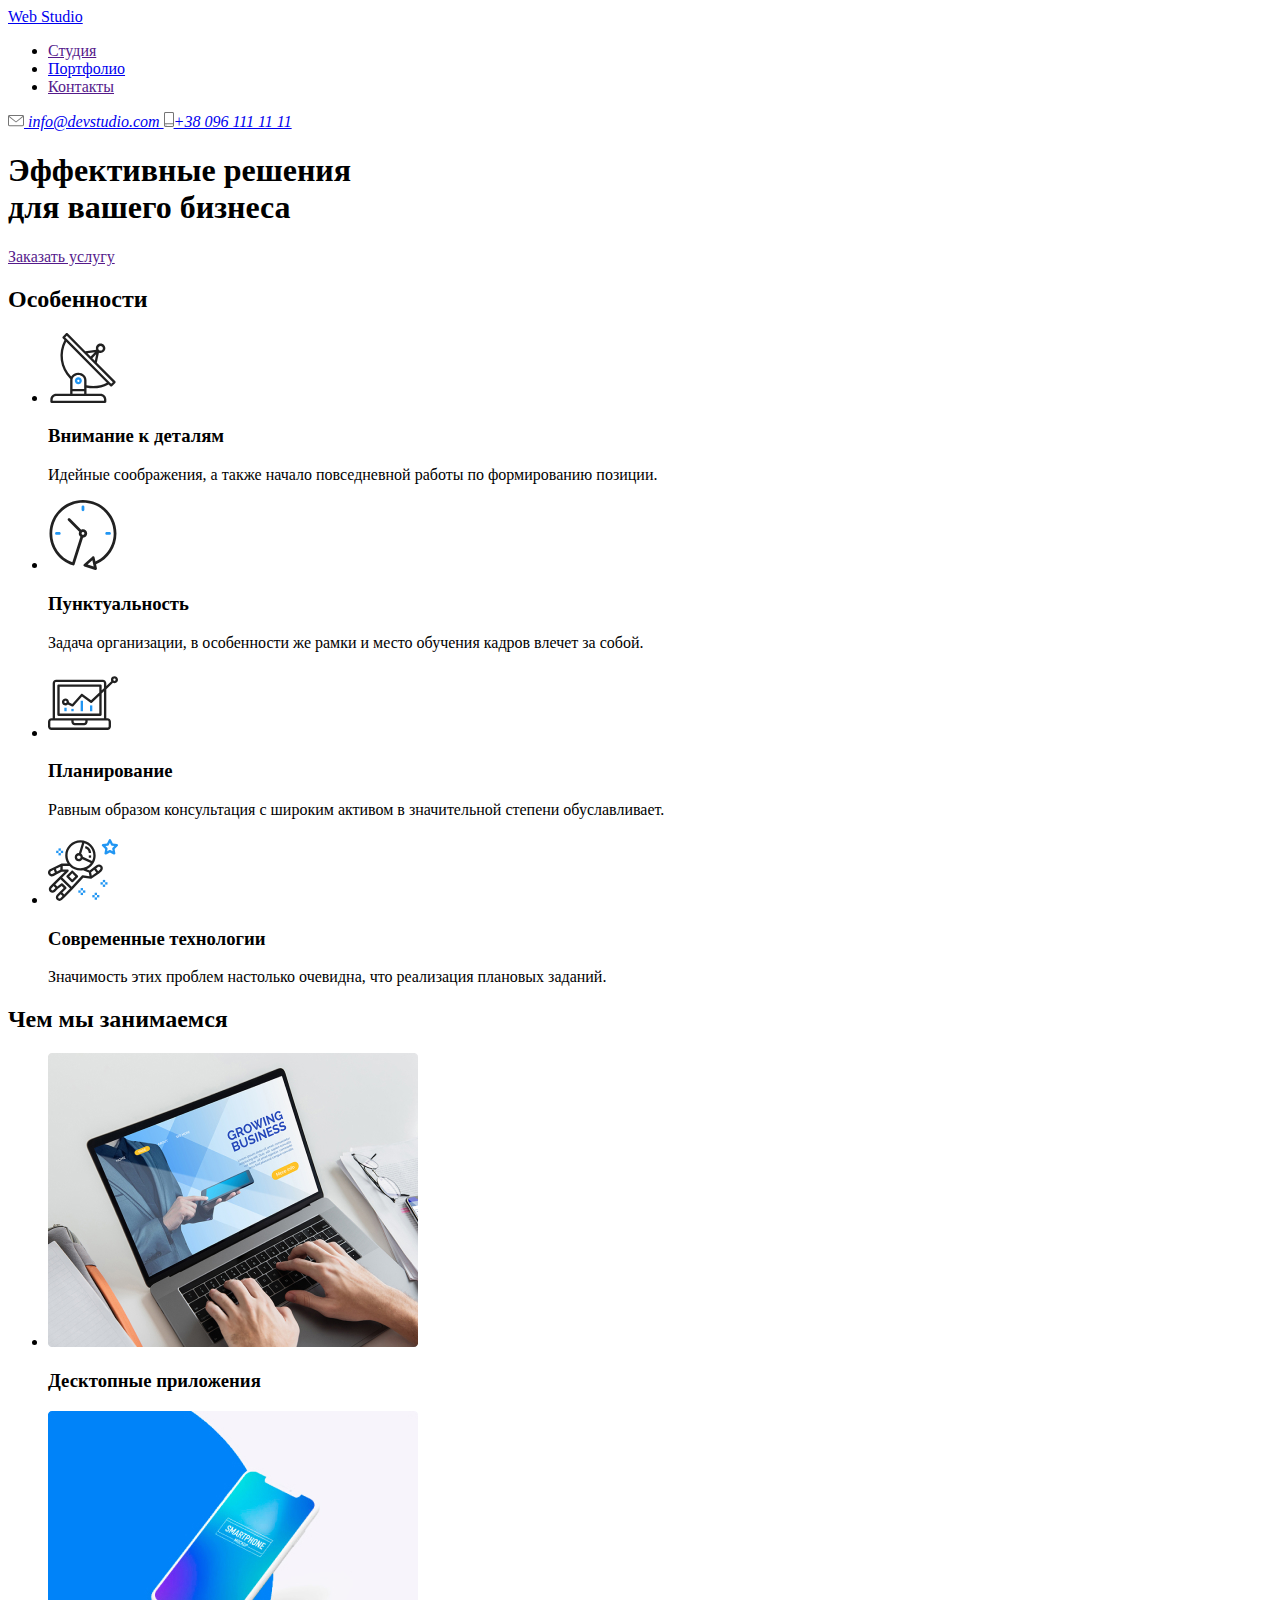
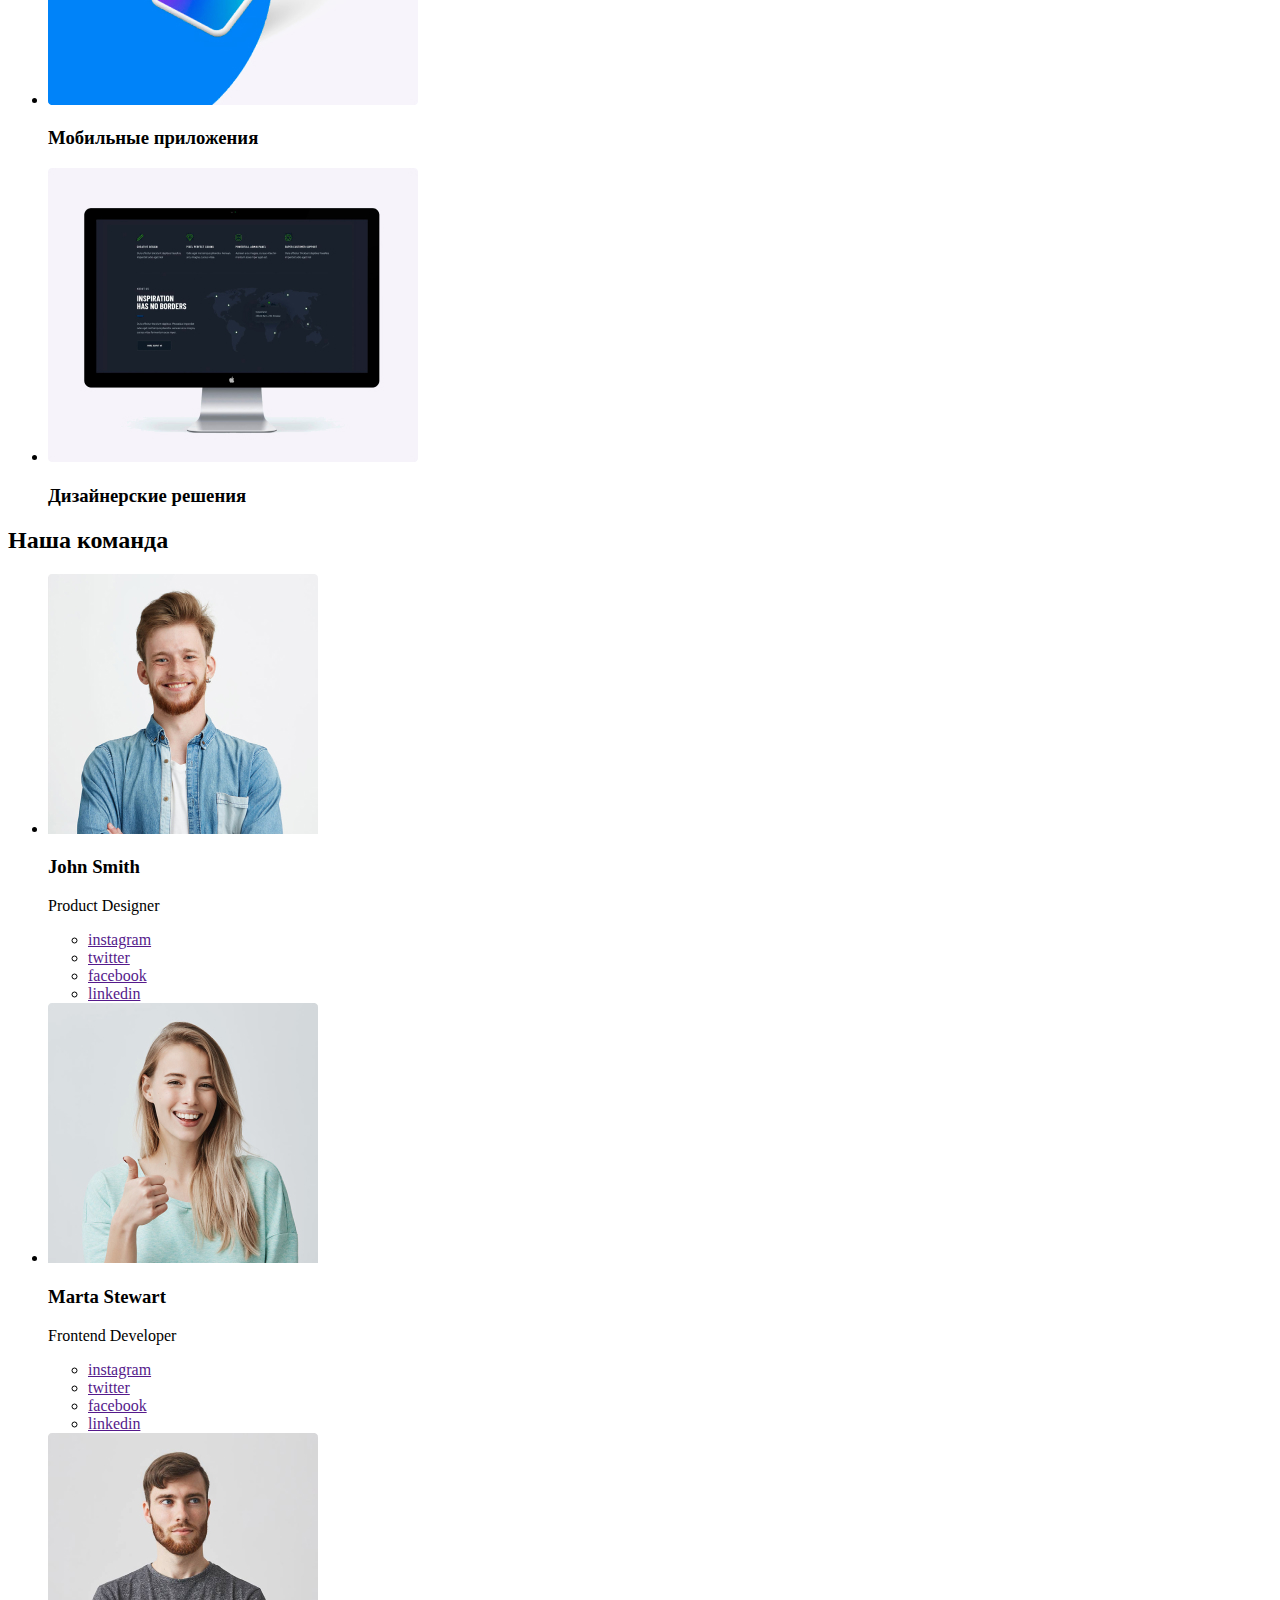
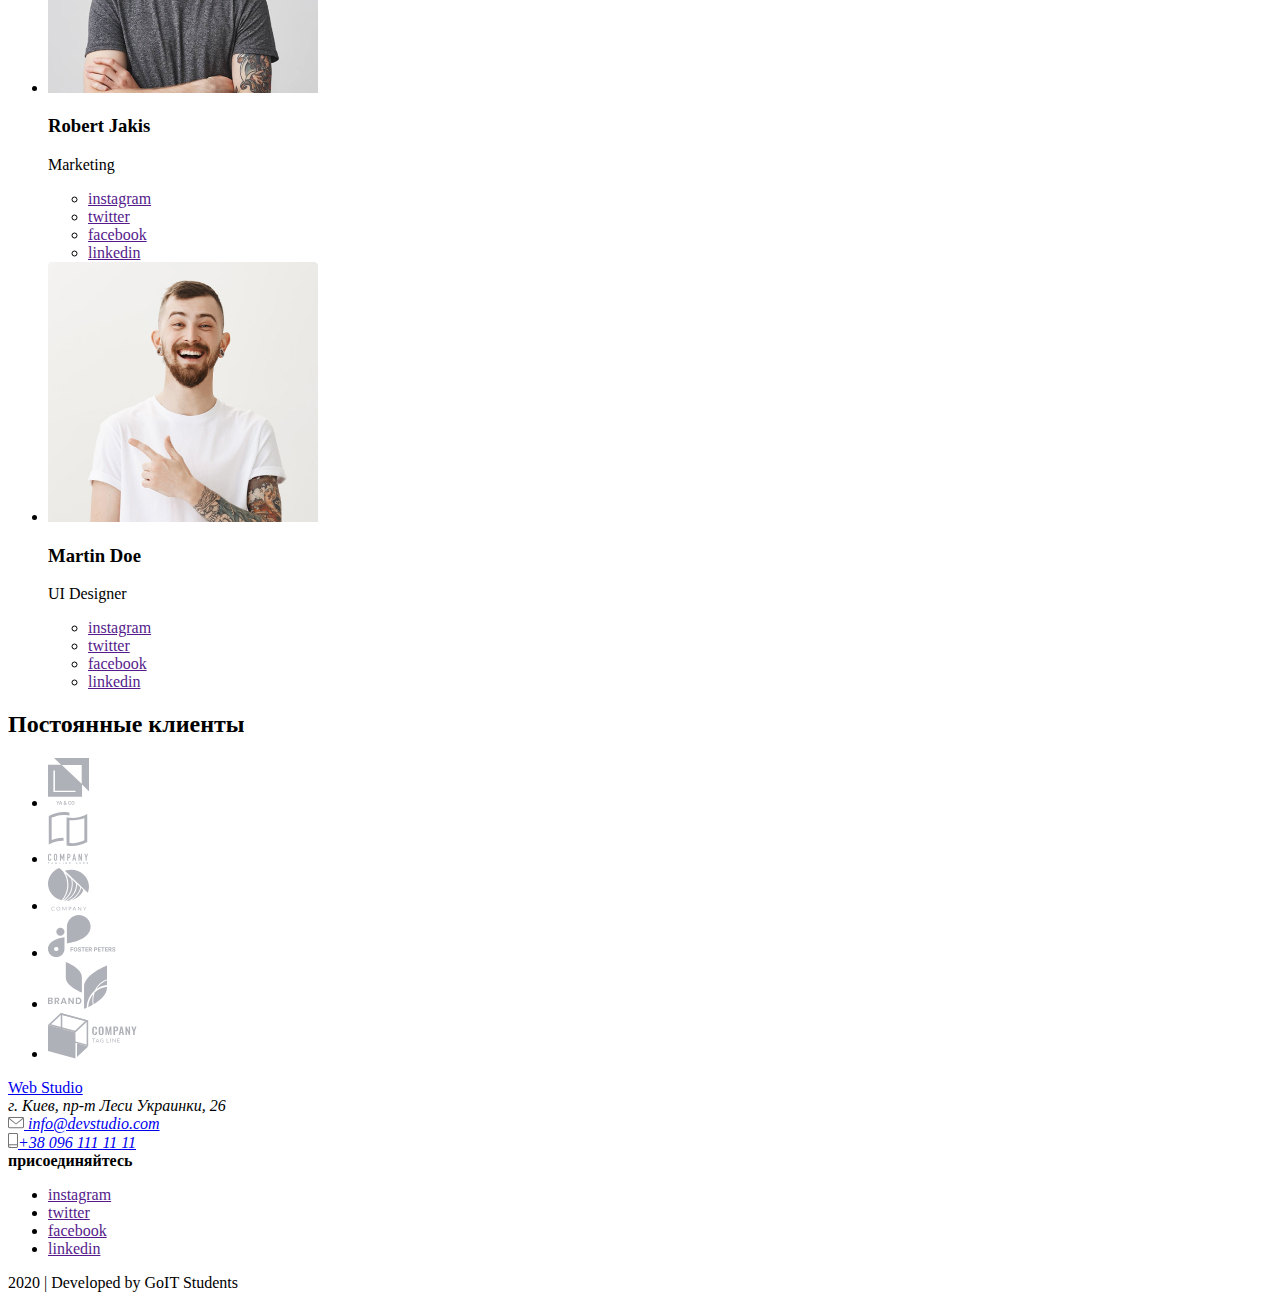
==== index.html @ fe9de36d "копирует файлы hw1>hw2, добавляет main, ссылку на portfolio" ====
<!DOCTYPE html>
<html lang="en">
  <head>
    <meta charset="UTF-8" />
    <meta name="viewport" content="width=device-width, initial-scale=1.0" />
    <title>Студия</title>
    <link rel="stylesheet" href="./css/styles.css" />
  </head>
  <body>
    <header>
      <!-- Главная навигация -->
      <nav>
        <a href="./index.html">
          <!-- <img src="./images/web_studio_fr.svg" alt="Web Studio logo" /> -->
          Web Studio
        </a>
        <ul>
          <li>
            <a href="">Студия</a>
          </li>
          <li>
            <a href="./portfolio.html">Портфолио</a>
          </li>
          <li>
            <a href="">Контакты</a>
          </li>
        </ul>
      </nav>
      <!-- Контакты -->
      <address>
        <a href="mailto:info@devstudio.com">
          <img src="./images/envelope.svg" alt="" />
          info@devstudio.com
        </a>

        <a href="tel:+380961111111">
          <img src="./images/smartphone.svg" alt="" />+38 096 111 11 11</a
        >
      </address>
    </header>
    <main>
      <!-- ГЕРОЙ -->
      <section>
        <h1>
          Эффективные решения <br />
          для вашего бизнеса
        </h1>
        <a href="">Заказать услугу</a>
      </section>
      <!-- Особенности -->
      <section>
        <!-- скрыть заголовок секции -->
        <h2>Особенности</h2>
        <ul>
          <!-- Добавить фон картинкам -->
          <li>
            <img src="./images/antenna.svg" alt="Локатор" width="70" />
            <h3>Внимание к деталям</h3>
            <p>
              Идейные соображения, а также начало повседневной работы по
              формированию позиции.
            </p>
          </li>
          <li>
            <img src="./images/clock.svg" alt="Часы" width="70" />
            <h3>Пунктуальность</h3>
            <p>
              Задача организации, в особенности же рамки и место обучения кадров
              влечет за собой.
            </p>
          </li>
          <li>
            <img src="./images/diagram.svg" alt="диаграмма" width="70" />
            <h3>Планирование</h3>
            <p>
              Равным образом консультация с широким активом в значительной
              степени обуславливает.
            </p>
          </li>
          <li>
            <img src="./images/astronaut.svg" alt="астронавт" width="70" />
            <h3>Современные технологии</h3>
            <p>
              Значимость этих проблем настолько очевидна, что реализация
              плановых заданий.
            </p>
          </li>
        </ul>
      </section>

      <!-- Чем мы занимаемся -->
      <section>
        <h2>Чем мы занимаемся</h2>
        <ul>
          <li>
            <!-- Уточнить ссылки это или нет? -->
            <img src="./images/img.jpg" alt="Работа на ноутбуке" width="370" />
            <h3>Десктопные приложения</h3>
          </li>

          <li>
            <img src="./images/img2.jpg" alt="Смартфон" width="370" />
            <h3>Мобильные приложения</h3>
          </li>

          <li>
            <img src="./images/img3.jpg" alt="Монитор" width="370" />
            <h3>Дизайнерские решения</h3>
          </li>
        </ul>
      </section>
      <!-- Наша команда -->
      <section>
        <h2>Наша команда</h2>
        <ul>
          <li>
            <img src="./images/img(1).jpg" alt="John Smith photo" width="270" />
            <h3>John Smith</h3>
            <p>Product Designer</p>
            <!-- уточнить: соцсети оборачивать в секцию? -->
            <ul>
              <li><a href="" aria-label="Ссылка на instagram">instagram</a></li>
              <li><a href="" aria-label="Ссылка на twitter">twitter</a></li>
              <li><a href="" aria-label="Ссылка на facebook">facebook</a></li>
              <li><a href="" aria-label="Ссылка на linkedin">linkedin</a></li>
            </ul>
          </li>
          <li>
            <img
              src="./images/img(2).jpg"
              alt="Marta Stewart photo"
              width="270"
            />
            <h3>Marta Stewart</h3>
            <p>Frontend Developer</p>
            <ul>
              <li><a href="" aria-label="Ссылка на instagram">instagram</a></li>
              <li><a href="" aria-label="Ссылка на twitter">twitter</a></li>
              <li><a href="" aria-label="Ссылка на facebook">facebook</a></li>
              <li><a href="" aria-label="Ссылка на linkedin">linkedin</a></li>
            </ul>
          </li>
          <li>
            <img
              src="./images/img(3).jpg"
              alt="Robert Jakis photo"
              width="270"
            />
            <h3>Robert Jakis</h3>
            <p>Marketing</p>
            <ul>
              <li><a href="" aria-label="Ссылка на instagram">instagram</a></li>
              <li><a href="" aria-label="Ссылка на twitter">twitter</a></li>
              <li><a href="" aria-label="Ссылка на facebook">facebook</a></li>
              <li><a href="" aria-label="Ссылка на linkedin">linkedin</a></li>
            </ul>
          </li>
          <li>
            <img src="./images/img(4).jpg" alt="Martin Doe photo" width="270" />
            <h3>Martin Doe</h3>
            <p>UI Designer</p>
            <ul>
              <li><a href="" aria-label="Ссылка на instagram">instagram</a></li>
              <li><a href="" aria-label="Ссылка на twitter">twitter</a></li>
              <li><a href="" aria-label="Ссылка на facebook">facebook</a></li>
              <li><a href="" aria-label="Ссылка на linkedin">linkedin</a></li>
            </ul>
          </li>
        </ul>
      </section>
      <!-- Постоянные клиенты -->
      <section>
        <h2>Постоянные клиенты</h2>
        <ul>
          <li>
            <a href="">
              <img src="./images/logo1.svg" alt="Логотип компании 1" />
            </a>
          </li>
          <li>
            <a href="">
              <img src="./images/logo2.svg" alt="Логотип компании 2" />
            </a>
          </li>
          <li>
            <a href="">
              <img src="./images/logo3.svg" alt="Логотип компании 3" />
            </a>
          </li>
          <li>
            <a href="">
              <img src="./images/logo4.svg" alt="Логотип компании 4" />
            </a>
          </li>
          <li>
            <a href="">
              <img src="./images/logo5.svg" alt="Логотип компании 5" />
            </a>
          </li>
          <li>
            <a href="">
              <img src="./images/logo6.svg" alt="Логотип компании 6" />
            </a>
          </li>
        </ul>
      </section>
    </main>
    <footer>
      <a href="./index.html">
        <!-- <img src="./images/web_studio_fr.svg" alt="Web Studio logo" /> -->
        Web Studio
      </a>
      <address>
        г. Киев, пр-т Леси Украинки, 26 <br />
        <a href="mailto:info@devstudio.com">
          <img src="./images/envelope.svg" alt="" />
          info@devstudio.com
        </a>
        <br />

        <a href="tel:+380961111111">
          <img src="./images/smartphone.svg" alt="" />+38 096 111 11 11</a
        >
      </address>
      <div>
        <b>присоединяйтесь</b>
        <ul>
          <li><a href="" aria-label="Ссылка на instagram">instagram</a></li>
          <li><a href="" aria-label="Ссылка на twitter">twitter</a></li>
          <li><a href="" aria-label="Ссылка на facebook">facebook</a></li>
          <li><a href="" aria-label="Ссылка на linkedin">linkedin</a></li>
        </ul>
      </div>

      <p>2020 | Developed by GoIT Students</p>
    </footer>
  </body>
</html>

<!-- Сделать все alt (которые останутся после CSS) на языке документа!!!-->
---- css/styles.css ----
/* button{
    background: ;
    color: ;
    :hover
    :focus
    :none
} */
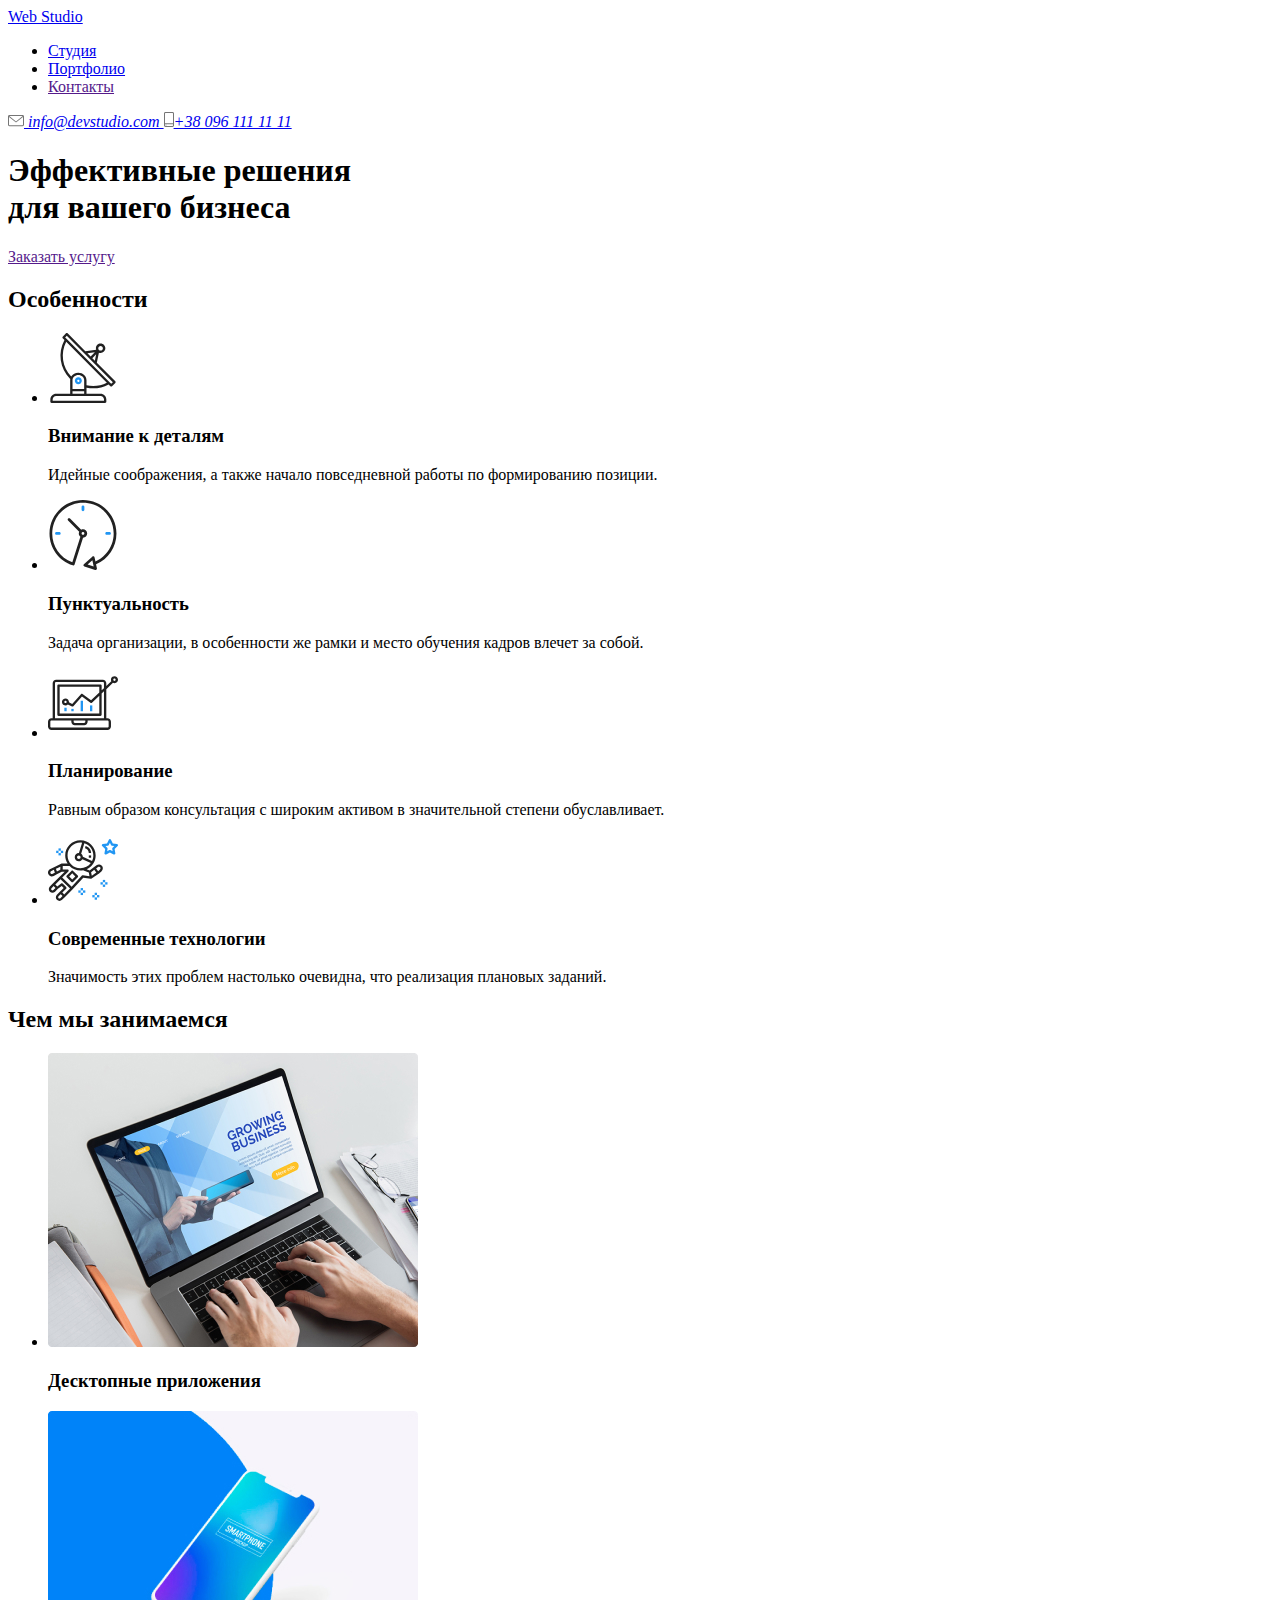
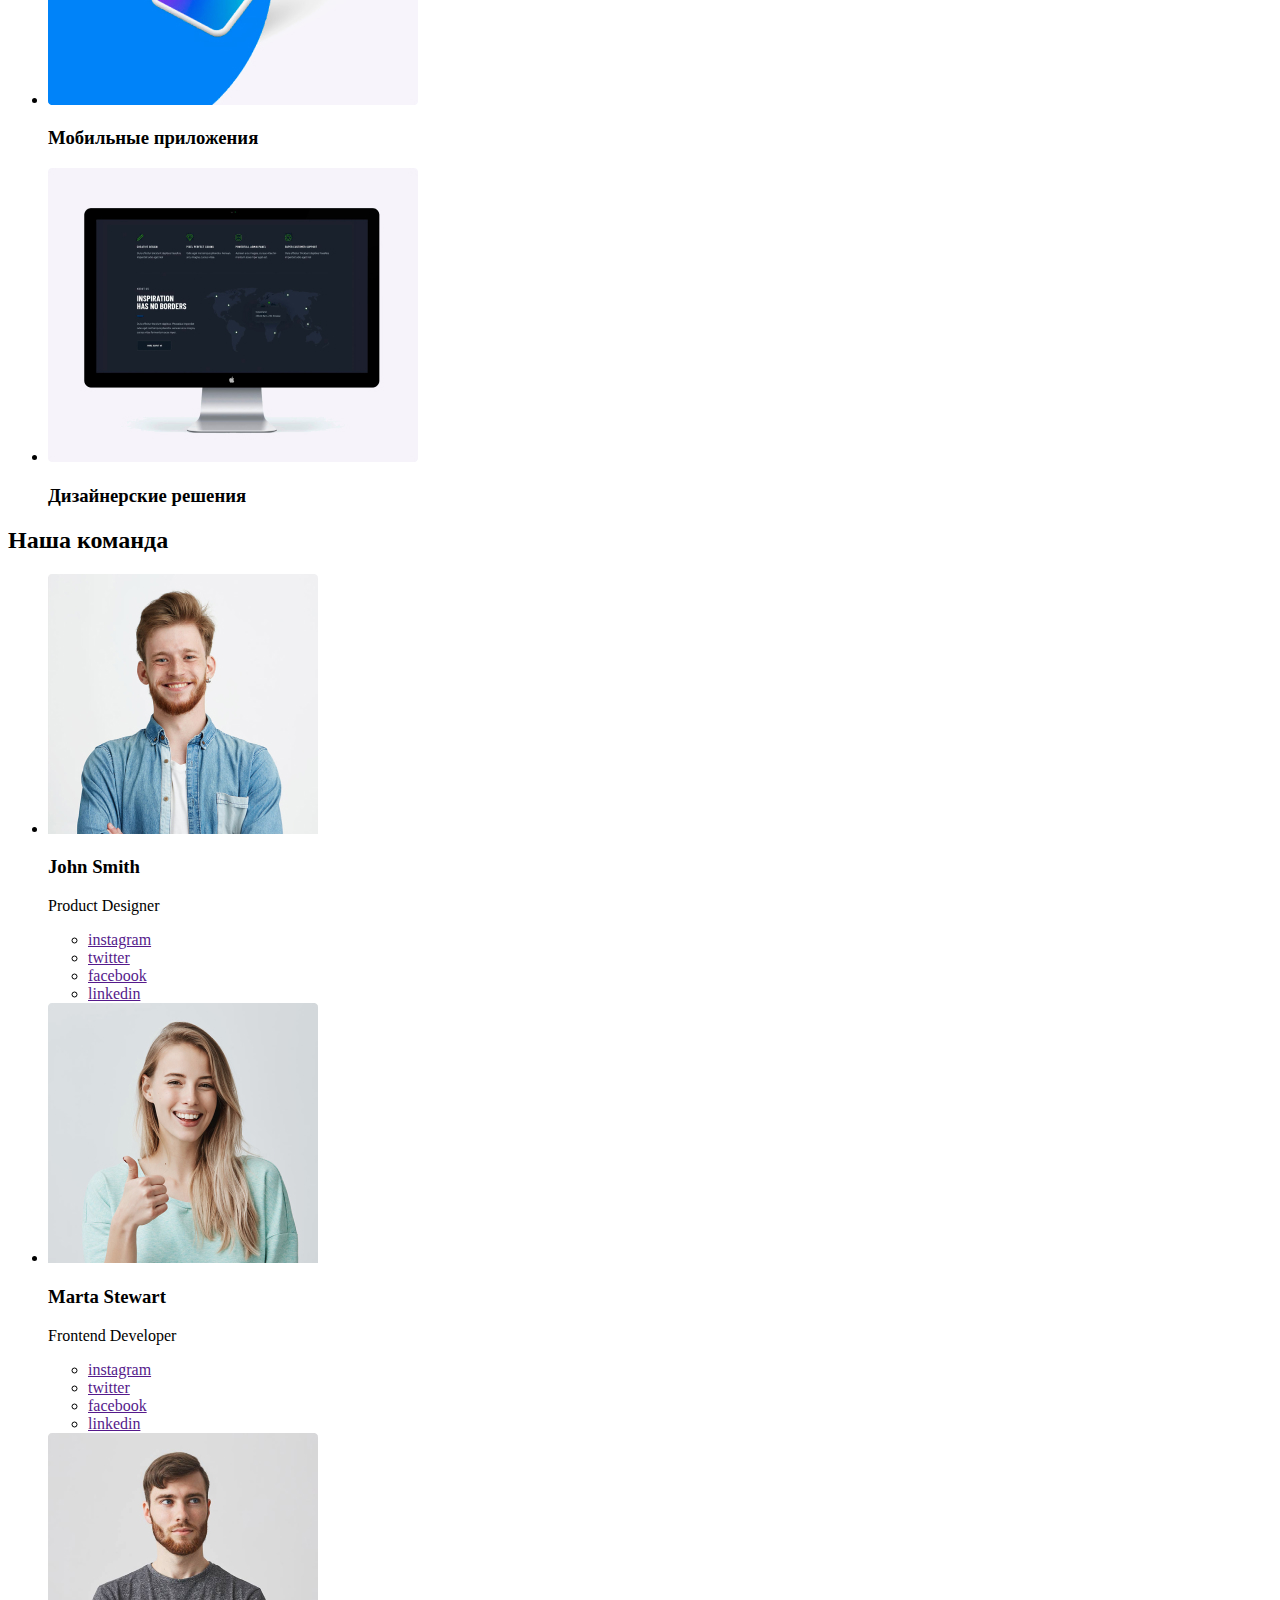
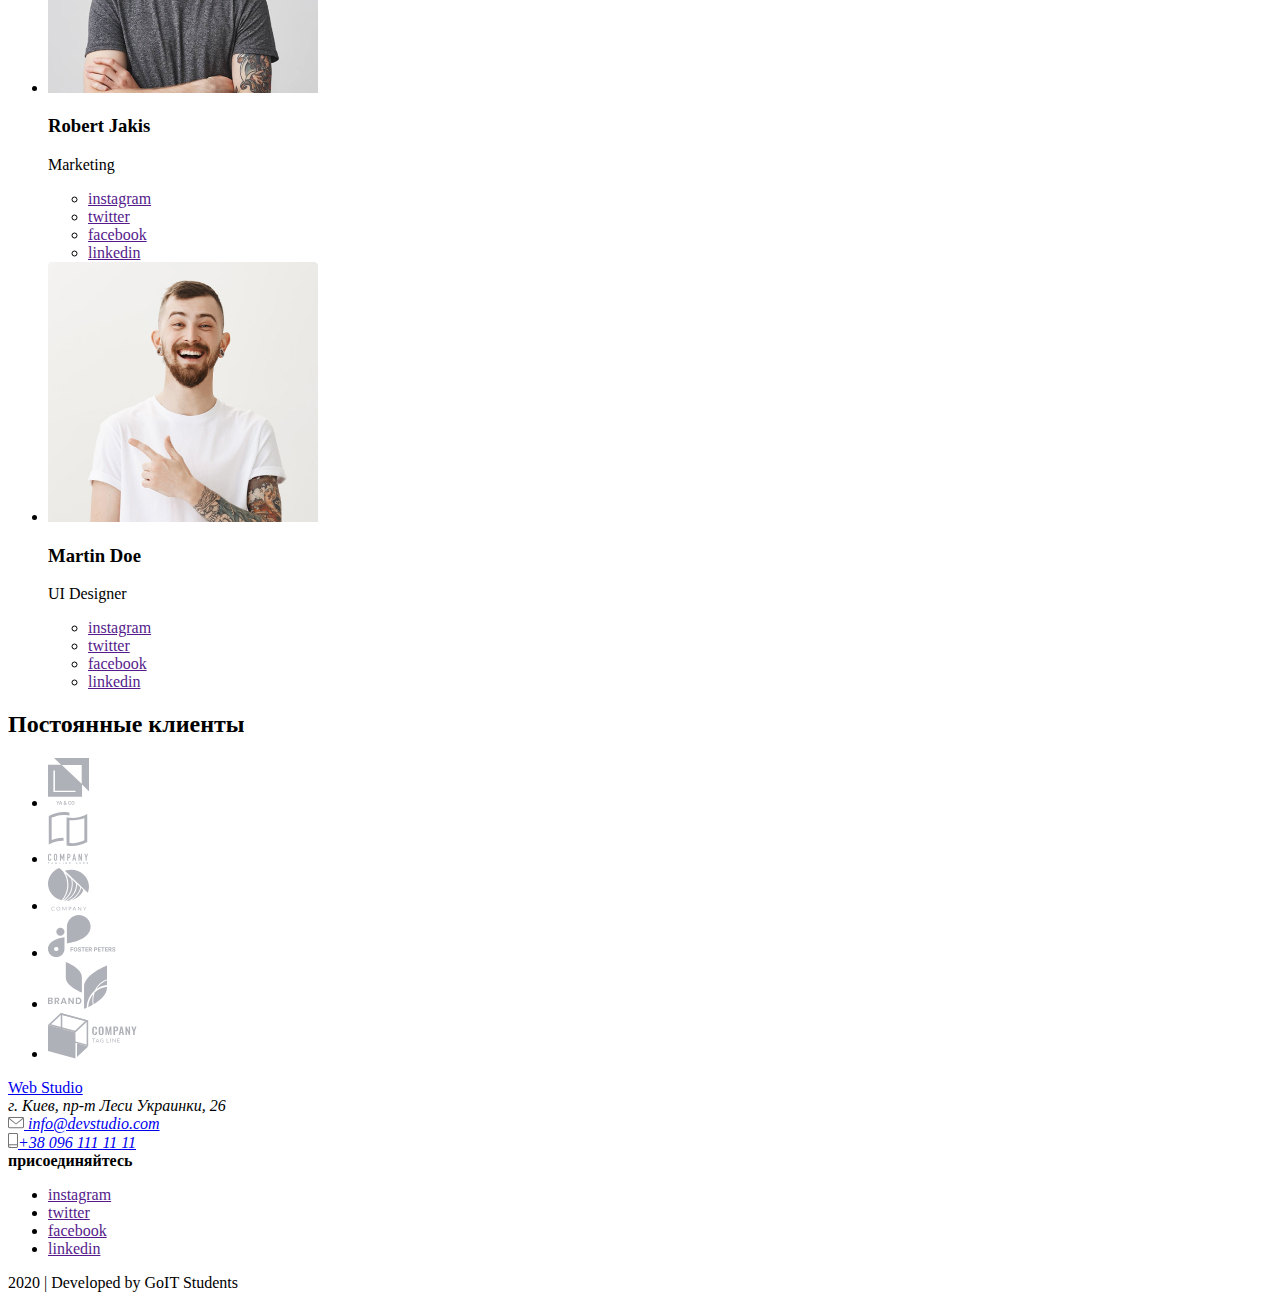
==== commit 4646d3f5: "размечает div Наши клиенты" ====
--- a/index.html
+++ b/index.html
@@ -16,7 +16,7 @@
         </a>
         <ul>
           <li>
-            <a href="">Студия</a>
+            <a href="./index.html">Студия</a>
           </li>
           <li>
             <a href="./portfolio.html">Портфолио</a>
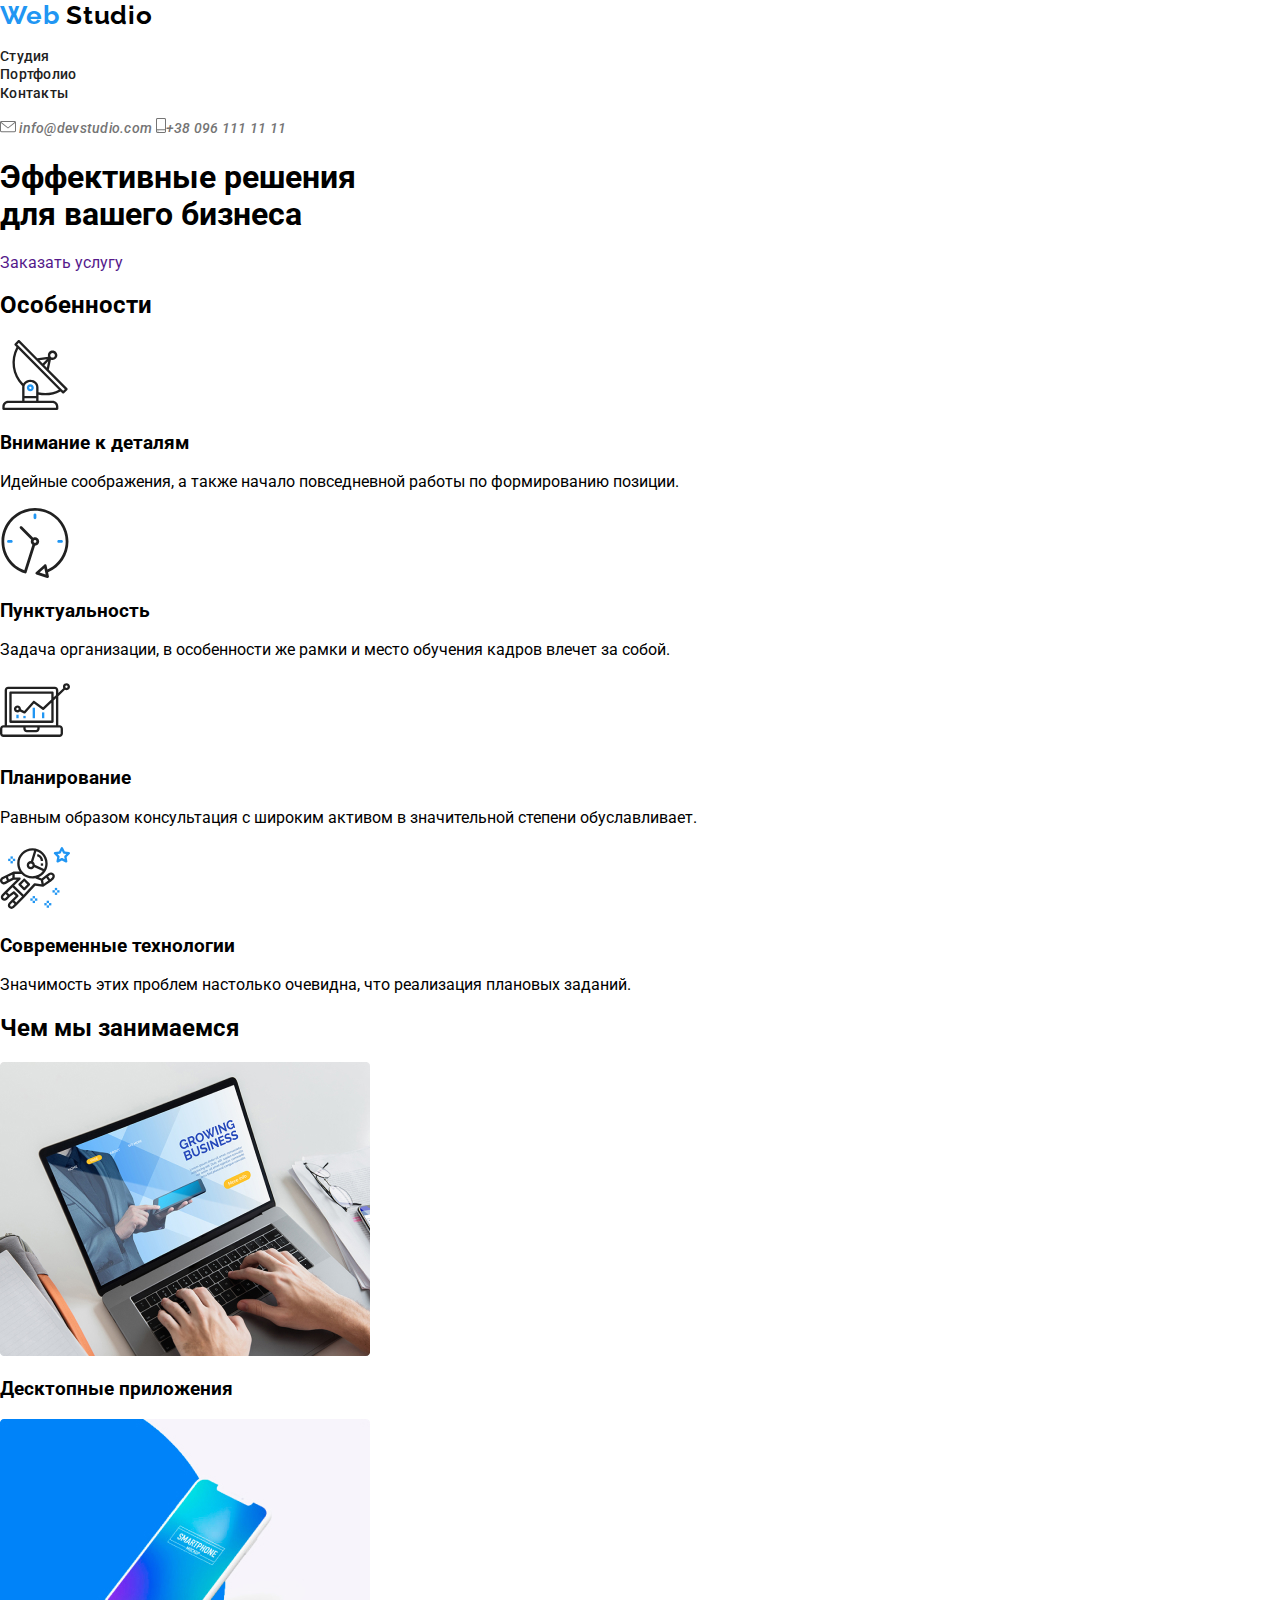
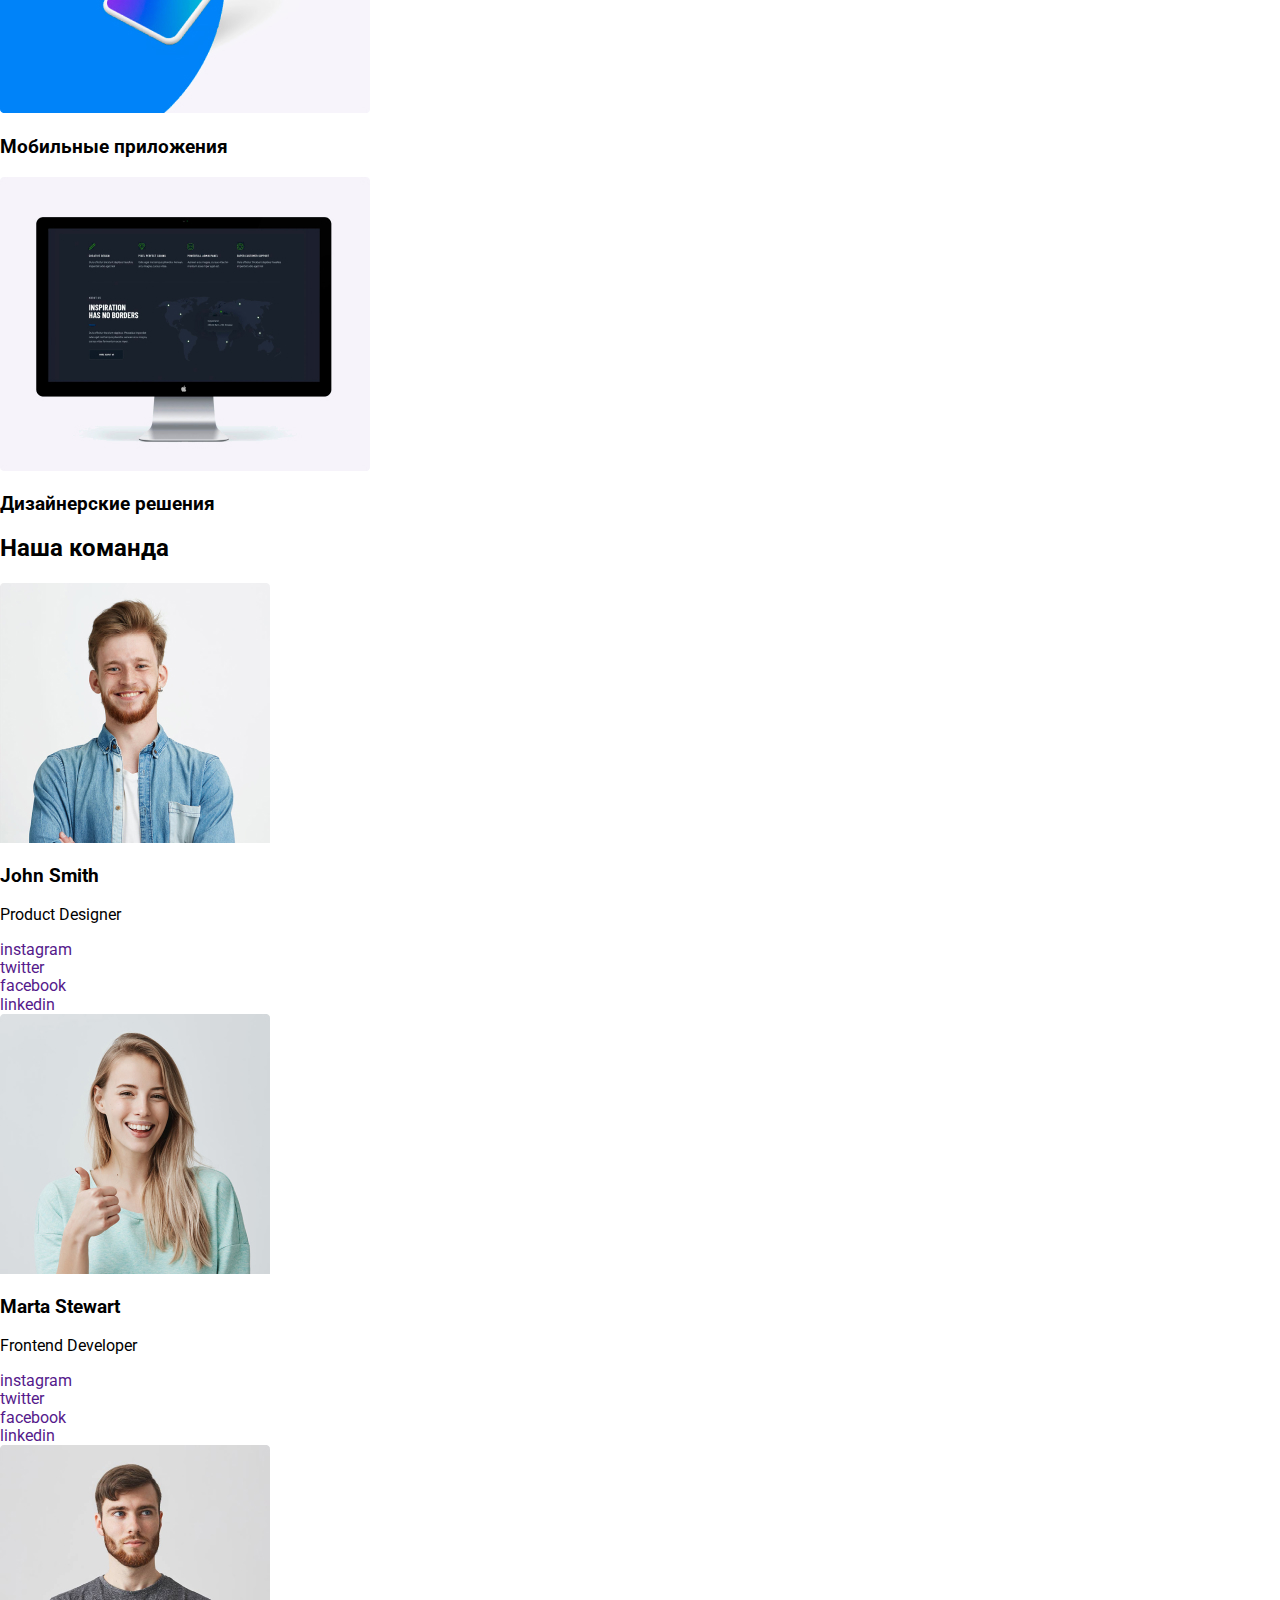
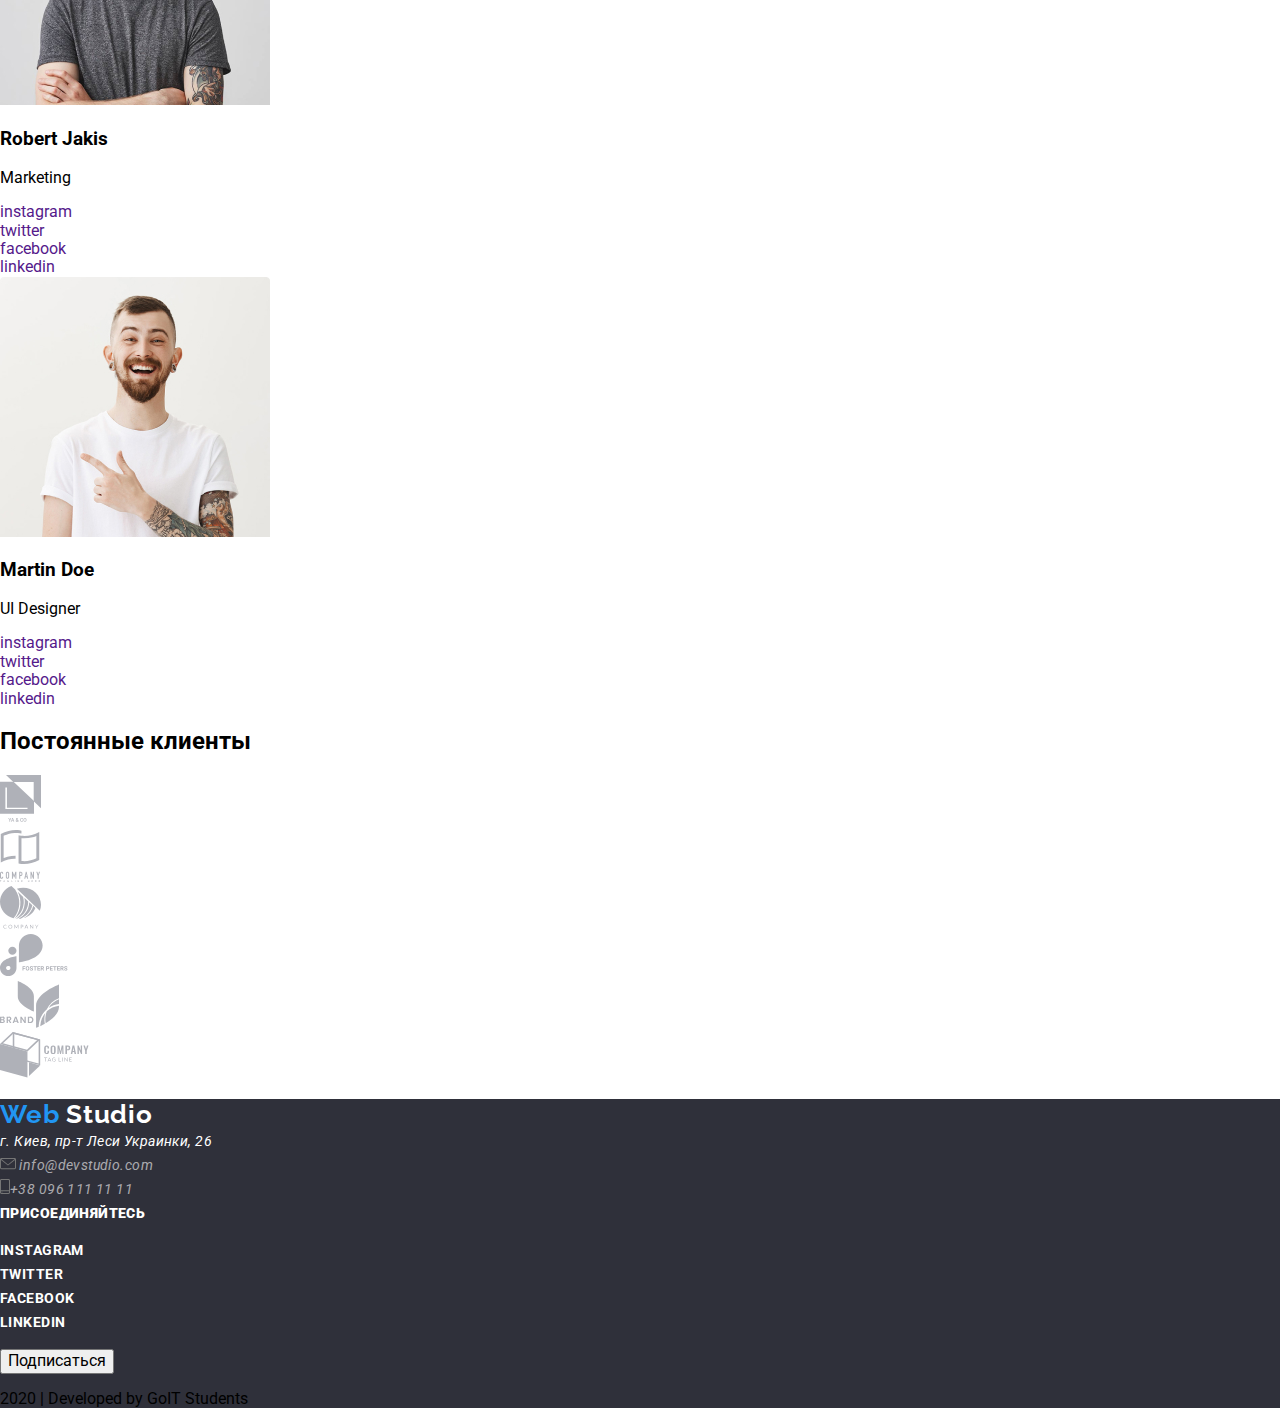
==== commit 8c2457f6: "задаёт цветовую палитру страницы, стилизует header и footer" ====
--- a/index.html
+++ b/index.html
@@ -4,36 +4,41 @@
     <meta charset="UTF-8" />
     <meta name="viewport" content="width=device-width, initial-scale=1.0" />
     <title>Студия</title>
-    <link rel="stylesheet" href="./css/styles.css" />
+    <link
+      href="https://fonts.googleapis.com/css2?family=Raleway:wght@700&family=Roboto:wght@400;500;700;900&display=swap"
+      rel="stylesheet"
+    />
+    <link rel="stylesheet" href="./css/normalaize.css" />
+    <link rel="stylesheet" href="./css/main.css" />
   </head>
   <body>
     <header>
       <!-- Главная навигация -->
       <nav>
         <a href="./index.html">
-          <!-- <img src="./images/web_studio_fr.svg" alt="Web Studio logo" /> -->
-          Web Studio
+          <span class="logo-web">Web</span
+          ><span class="logo-studio-top"> Studio</span>
         </a>
-        <ul>
-          <li>
-            <a href="./index.html">Студия</a>
-          </li>
-          <li>
-            <a href="./portfolio.html">Портфолио</a>
-          </li>
-          <li>
-            <a href="">Контакты</a>
+        <ul class="menu-nav">
+          <li>
+            <a href="./index.html" class="link">Студия</a>
+          </li>
+          <li>
+            <a href="./portfolio.html" class="link">Портфолио</a>
+          </li>
+          <li>
+            <a href="" class="link">Контакты</a>
           </li>
         </ul>
       </nav>
       <!-- Контакты -->
-      <address>
-        <a href="mailto:info@devstudio.com">
+      <address class="contacts">
+        <a href="mailto:info@devstudio.com" class="link">
           <img src="./images/envelope.svg" alt="" />
           info@devstudio.com
         </a>
 
-        <a href="tel:+380961111111">
+        <a href="tel:+380961111111" class="link">
           <img src="./images/smartphone.svg" alt="" />+38 096 111 11 11</a
         >
       </address>
@@ -207,10 +212,10 @@
     </main>
     <footer>
       <a href="./index.html">
-        <!-- <img src="./images/web_studio_fr.svg" alt="Web Studio logo" /> -->
-        Web Studio
+        <span class="logo-web">Web</span
+        ><span class="logo-studio-bottom"> Studio</span>
       </a>
-      <address>
+      <address class="footer-address">
         г. Киев, пр-т Леси Украинки, 26 <br />
         <a href="mailto:info@devstudio.com">
           <img src="./images/envelope.svg" alt="" />
@@ -222,7 +227,7 @@
           <img src="./images/smartphone.svg" alt="" />+38 096 111 11 11</a
         >
       </address>
-      <div>
+      <div class="join">
         <b>присоединяйтесь</b>
         <ul>
           <li><a href="" aria-label="Ссылка на instagram">instagram</a></li>
@@ -232,6 +237,10 @@
         </ul>
       </div>
 
+      <div class="subscribe">
+        <button>Подписаться</button>
+      </div>
+
       <p>2020 | Developed by GoIT Students</p>
     </footer>
   </body>
--- a/css/normalaize.css
+++ b/css/normalaize.css
@@ -0,0 +1,351 @@
+/*! normalize.css v8.0.1 | MIT License | github.com/necolas/normalize.css */
+
+/* Document
+   ========================================================================== */
+
+/**
+ * 1. Correct the line height in all browsers.
+ * 2. Prevent adjustments of font size after orientation changes in iOS.
+ */
+
+html {
+  line-height: 1.15; /* 1 */
+  -webkit-text-size-adjust: 100%; /* 2 */
+}
+
+/* Sections
+   ========================================================================== */
+
+/**
+ * Remove the margin in all browsers.
+ */
+
+body {
+  margin: 0;
+}
+
+/**
+ * Render the `main` element consistently in IE.
+ */
+
+main {
+  display: block;
+}
+
+/**
+ * Correct the font size and margin on `h1` elements within `section` and
+ * `article` contexts in Chrome, Firefox, and Safari.
+ */
+
+h1 {
+  font-size: 2em;
+  margin: 0.67em 0;
+}
+
+/* Grouping content
+   ========================================================================== */
+
+/**
+ * 1. Add the correct box sizing in Firefox.
+ * 2. Show the overflow in Edge and IE.
+ */
+
+hr {
+  box-sizing: content-box; /* 1 */
+  height: 0; /* 1 */
+  overflow: visible; /* 2 */
+}
+
+/**
+ * 1. Correct the inheritance and scaling of font size in all browsers.
+ * 2. Correct the odd `em` font sizing in all browsers.
+ */
+
+pre {
+  font-family: monospace, monospace; /* 1 */
+  font-size: 1em; /* 2 */
+}
+
+/* Text-level semantics
+   ========================================================================== */
+
+/**
+ * Remove the gray background on active links in IE 10.
+ */
+
+a {
+  background-color: transparent;
+}
+
+/**
+ * 1. Remove the bottom border in Chrome 57-
+ * 2. Add the correct text decoration in Chrome, Edge, IE, Opera, and Safari.
+ */
+
+abbr[title] {
+  border-bottom: none; /* 1 */
+  text-decoration: underline; /* 2 */
+  text-decoration: underline dotted; /* 2 */
+}
+
+/**
+ * Add the correct font weight in Chrome, Edge, and Safari.
+ */
+
+b,
+strong {
+  font-weight: bolder;
+}
+
+/**
+ * 1. Correct the inheritance and scaling of font size in all browsers.
+ * 2. Correct the odd `em` font sizing in all browsers.
+ */
+
+code,
+kbd,
+samp {
+  font-family: monospace, monospace; /* 1 */
+  font-size: 1em; /* 2 */
+}
+
+/**
+ * Add the correct font size in all browsers.
+ */
+
+small {
+  font-size: 80%;
+}
+
+/**
+ * Prevent `sub` and `sup` elements from affecting the line height in
+ * all browsers.
+ */
+
+sub,
+sup {
+  font-size: 75%;
+  line-height: 0;
+  position: relative;
+  vertical-align: baseline;
+}
+
+sub {
+  bottom: -0.25em;
+}
+
+sup {
+  top: -0.5em;
+}
+
+/* Embedded content
+   ========================================================================== */
+
+/**
+ * Remove the border on images inside links in IE 10.
+ */
+
+img {
+  border-style: none;
+}
+
+/* Forms
+   ========================================================================== */
+
+/**
+ * 1. Change the font styles in all browsers.
+ * 2. Remove the margin in Firefox and Safari.
+ */
+
+button,
+input,
+optgroup,
+select,
+textarea {
+  font-family: inherit; /* 1 */
+  font-size: 100%; /* 1 */
+  line-height: 1.15; /* 1 */
+  margin: 0; /* 2 */
+}
+
+/**
+ * Show the overflow in IE.
+ * 1. Show the overflow in Edge.
+ */
+
+button,
+input {
+  /* 1 */
+  overflow: visible;
+}
+
+/**
+ * Remove the inheritance of text transform in Edge, Firefox, and IE.
+ * 1. Remove the inheritance of text transform in Firefox.
+ */
+
+button,
+select {
+  /* 1 */
+  text-transform: none;
+}
+
+/**
+ * Correct the inability to style clickable types in iOS and Safari.
+ */
+
+button,
+[type='button'],
+[type='reset'],
+[type='submit'] {
+  -webkit-appearance: button;
+}
+
+/**
+ * Remove the inner border and padding in Firefox.
+ */
+
+button::-moz-focus-inner,
+[type='button']::-moz-focus-inner,
+[type='reset']::-moz-focus-inner,
+[type='submit']::-moz-focus-inner {
+  border-style: none;
+  padding: 0;
+}
+
+/**
+ * Restore the focus styles unset by the previous rule.
+ */
+
+button:-moz-focusring,
+[type='button']:-moz-focusring,
+[type='reset']:-moz-focusring,
+[type='submit']:-moz-focusring {
+  outline: 1px dotted ButtonText;
+}
+
+/**
+ * Correct the padding in Firefox.
+ */
+
+fieldset {
+  padding: 0.35em 0.75em 0.625em;
+}
+
+/**
+ * 1. Correct the text wrapping in Edge and IE.
+ * 2. Correct the color inheritance from `fieldset` elements in IE.
+ * 3. Remove the padding so developers are not caught out when they zero out
+ *    `fieldset` elements in all browsers.
+ */
+
+legend {
+  box-sizing: border-box; /* 1 */
+  color: inherit; /* 2 */
+  display: table; /* 1 */
+  max-width: 100%; /* 1 */
+  padding: 0; /* 3 */
+  white-space: normal; /* 1 */
+}
+
+/**
+ * Add the correct vertical alignment in Chrome, Firefox, and Opera.
+ */
+
+progress {
+  vertical-align: baseline;
+}
+
+/**
+ * Remove the default vertical scrollbar in IE 10+.
+ */
+
+textarea {
+  overflow: auto;
+}
+
+/**
+ * 1. Add the correct box sizing in IE 10.
+ * 2. Remove the padding in IE 10.
+ */
+
+[type='checkbox'],
+[type='radio'] {
+  box-sizing: border-box; /* 1 */
+  padding: 0; /* 2 */
+}
+
+/**
+ * Correct the cursor style of increment and decrement buttons in Chrome.
+ */
+
+[type='number']::-webkit-inner-spin-button,
+[type='number']::-webkit-outer-spin-button {
+  height: auto;
+}
+
+/**
+ * 1. Correct the odd appearance in Chrome and Safari.
+ * 2. Correct the outline style in Safari.
+ */
+
+[type='search'] {
+  -webkit-appearance: textfield; /* 1 */
+  outline-offset: -2px; /* 2 */
+}
+
+/**
+ * Remove the inner padding in Chrome and Safari on macOS.
+ */
+
+[type='search']::-webkit-search-decoration {
+  -webkit-appearance: none;
+}
+
+/**
+ * 1. Correct the inability to style clickable types in iOS and Safari.
+ * 2. Change font properties to `inherit` in Safari.
+ */
+
+::-webkit-file-upload-button {
+  -webkit-appearance: button; /* 1 */
+  font: inherit; /* 2 */
+}
+
+/* Interactive
+   ========================================================================== */
+
+/*
+ * Add the correct display in Edge, IE 10+, and Firefox.
+ */
+
+details {
+  display: block;
+}
+
+/*
+ * Add the correct display in all browsers.
+ */
+
+summary {
+  display: list-item;
+}
+
+/* Misc
+   ========================================================================== */
+
+/**
+ * Add the correct display in IE 10+.
+ */
+
+template {
+  display: none;
+}
+
+/**
+ * Add the correct display in IE 10.
+ */
+
+[hidden] {
+  display: none;
+}
--- a/css/main.css
+++ b/css/main.css
@@ -0,0 +1,159 @@
+:root {
+  --primary-black-color: #000000;
+  --primary-white-color: #ffffff;
+  --accent-color: #2196f3;
+  --second-main-color: #212121;
+  --text-color: #757575;
+  --primary-footer-color: #2f303a;
+}
+
+body {
+  /* color: var(--text-color); */
+  font-family: Roboto, sans-serif;
+  background-color: #ffffff;
+}
+
+a {
+  text-decoration: none;
+}
+
+li {
+  list-style-type: none; /* Убираем маркеры */
+}
+
+ul {
+  margin-left: 0; /* Отступ слева в браузере IE и Opera */
+  padding-left: 0; /* Отступ слева в браузере Firefox, Safari, Chrome */
+}
+/* <header> */
+
+.logo-web {
+  color: var(--accent-color);
+  font-family: Raleway, sans-serif;
+  font-weight: 700;
+  font-size: 26px;
+  line-height: 1.19;
+  letter-spacing: 0.03em;
+}
+
+.logo-studio-top {
+  color: var(--primary-black-color);
+  font-family: Raleway, sans-serif;
+  font-weight: 700;
+  font-size: 26px;
+  line-height: 1.19;
+  letter-spacing: 0.03em;
+}
+
+.menu-nav a {
+  font-family: Roboto;
+  font-weight: 500;
+  font-size: 14px;
+  line-height: 1.14;
+  letter-spacing: 0.02em;
+  color: var(--second-main-color);
+}
+
+/* Контакты */
+
+.contacts > a {
+  font-family: Roboto;
+  font-weight: 500;
+  font-size: 14px;
+  line-height: 1.14;
+  letter-spacing: 0.02em;
+  color: var(--text-color);
+}
+
+header .link:hover,
+header .link:focus {
+  color: var(--accent-color);
+  outline-width: 0px;
+}
+
+/* </heder> */
+
+/* <footer> */
+
+footer {
+  background: var(--primary-footer-color);
+}
+
+.logo-studio-bottom {
+  color: var(--primary-white-color);
+  font-family: Raleway, sans-serif;
+  font-weight: 700;
+  font-size: 26px;
+  line-height: 1.19;
+  letter-spacing: 0.03em;
+}
+
+.footer-address {
+  font-weight: 400;
+  font-size: 14px;
+  line-height: 1.71;
+  letter-spacing: 0.03em;
+  color: var(--primary-white-color);
+}
+
+.footer-address a {
+  font-weight: 400;
+  font-size: 14px;
+  line-height: 1.71;
+  letter-spacing: 0.03em;
+  color: rgba(255, 255, 255, 0.6);
+}
+
+.join {
+  font-weight: 700;
+  font-size: 14px;
+  line-height: 1.71;
+  letter-spacing: 0.03em;
+  text-transform: uppercase;
+  color: var(--primary-white-color);
+}
+
+.join a {
+  color: var(--primary-white-color);
+}
+
+.join a:hover,
+.join a:focus {
+  background-color: var(--accent-color);
+  outline-width: 0px;
+}
+
+.subscribe {
+  font-weight: 700;
+  font-size: 16px;
+  line-height: 1.88;
+  /* identical to box height, or 187% */
+  display: flex;
+  align-items: center;
+  text-align: center;
+  letter-spacing: 0.06em;
+  color: var(--primary-white-color);
+}
+
+.subscribe button:hover,
+.subscribe button:focus {
+  color: var(--primary-white-color);
+  background-color: var(--accent-color);
+  outline-width: 0px;
+}
+
+.developer-info {
+  font-weight: 400;
+  font-size: 12px;
+  line-height: 2;
+  text-align: center;
+  letter-spacing: 0.03em;
+  color: rgba(255, 255, 255, 0.4);
+}
+/* button{
+        background: ;
+        color: ;
+        :hover
+        :focus
+        :none
+     */
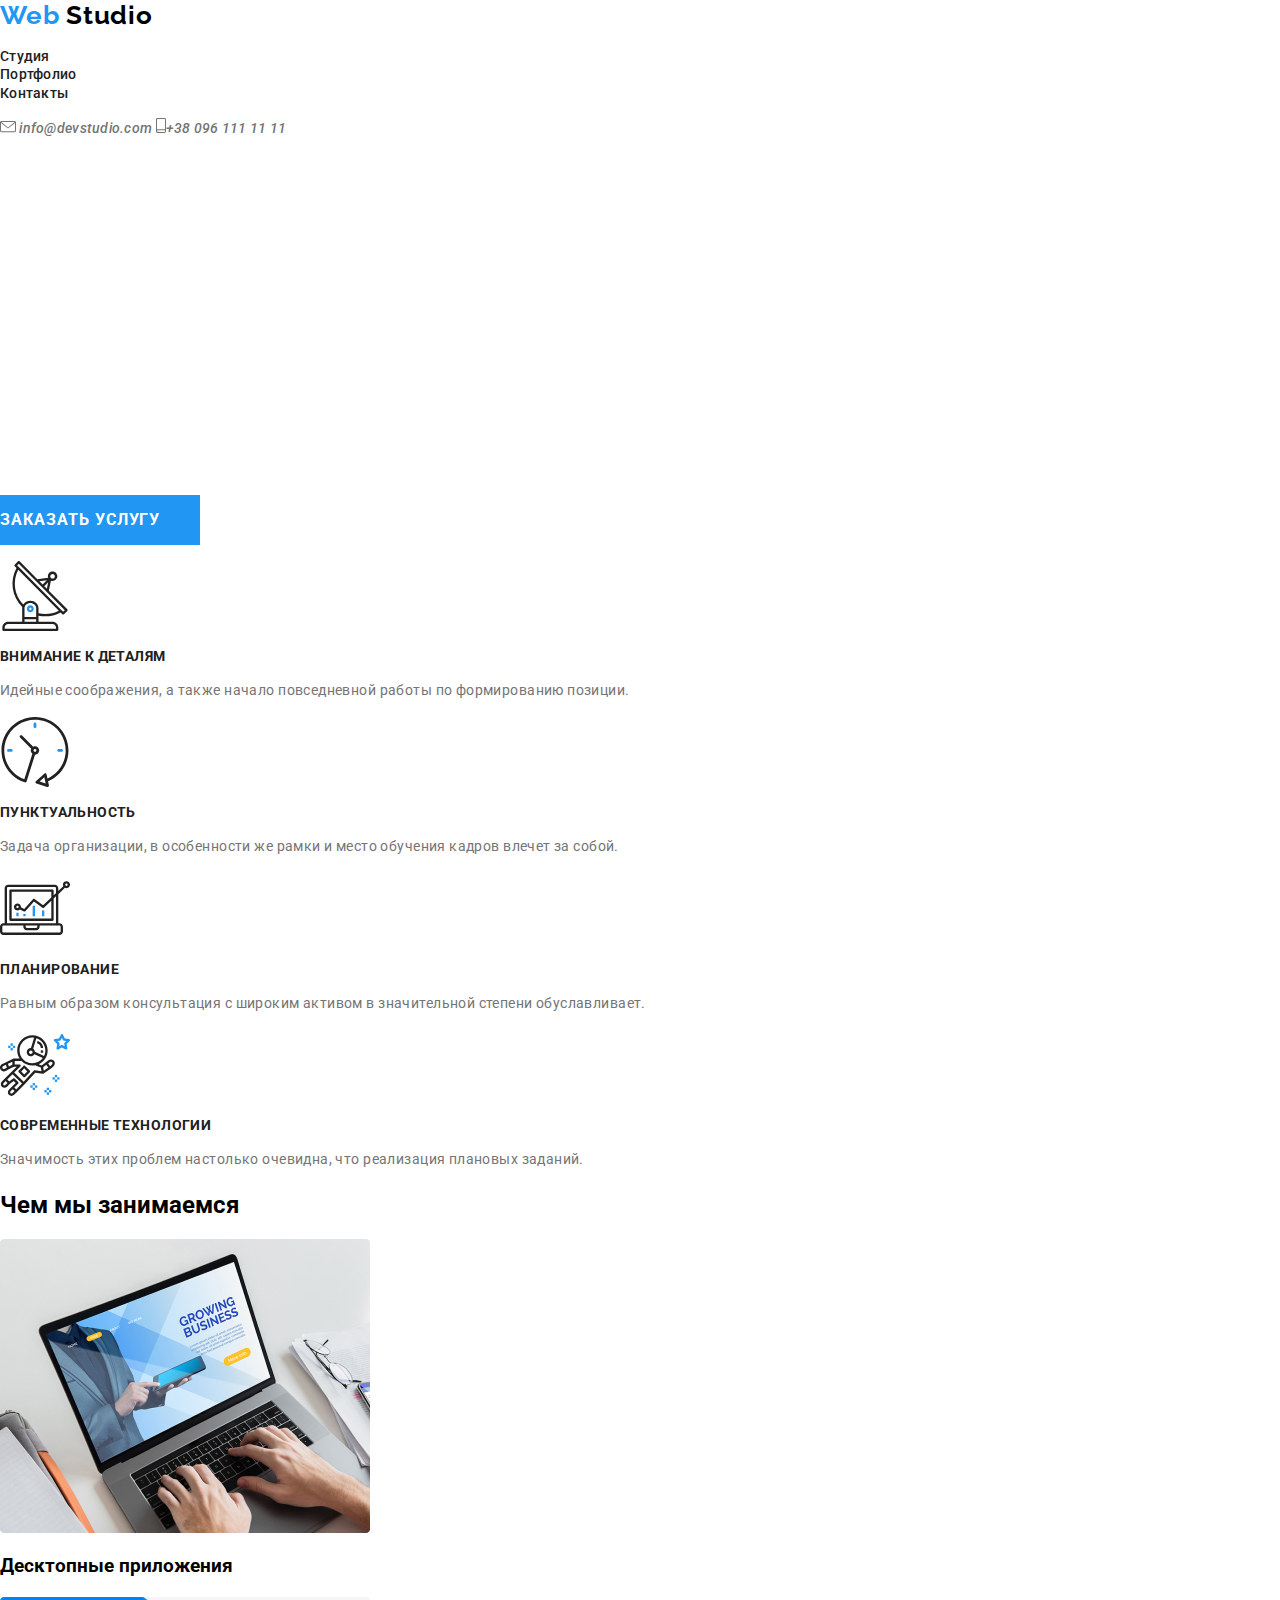
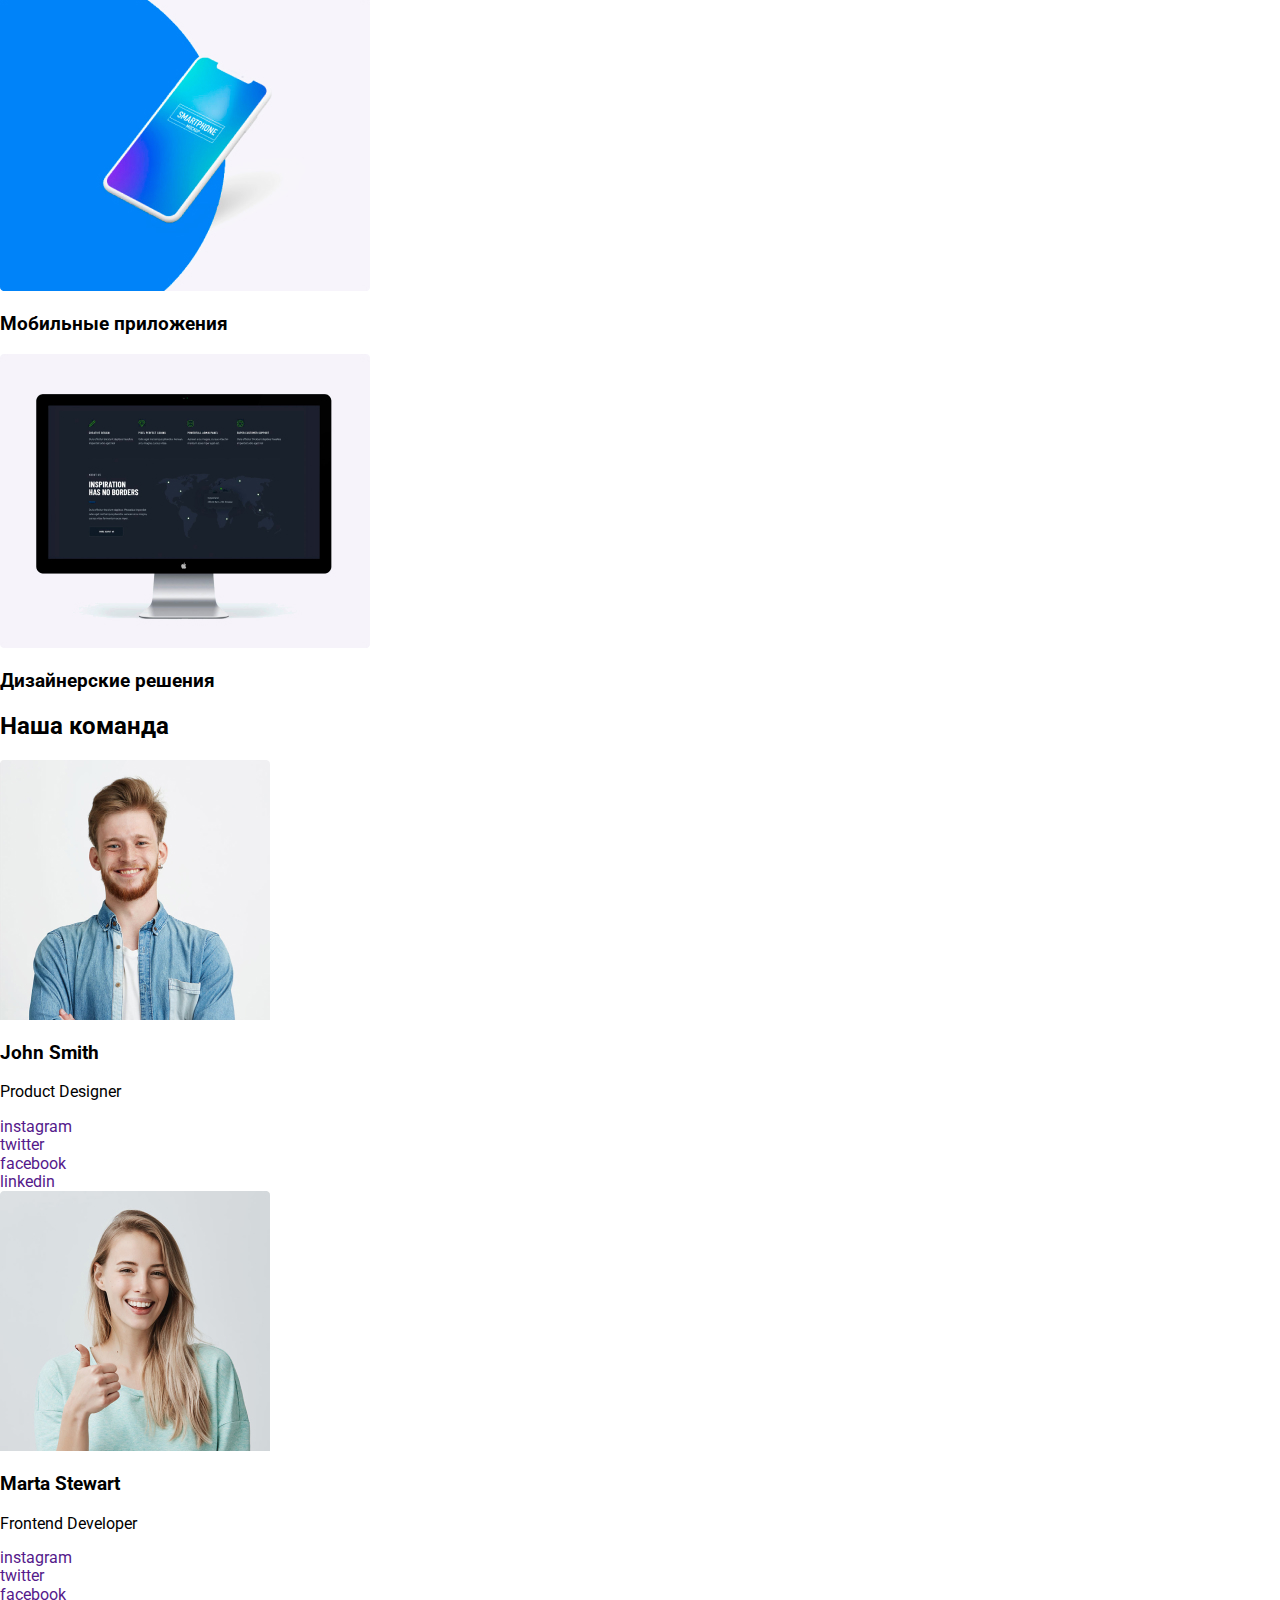
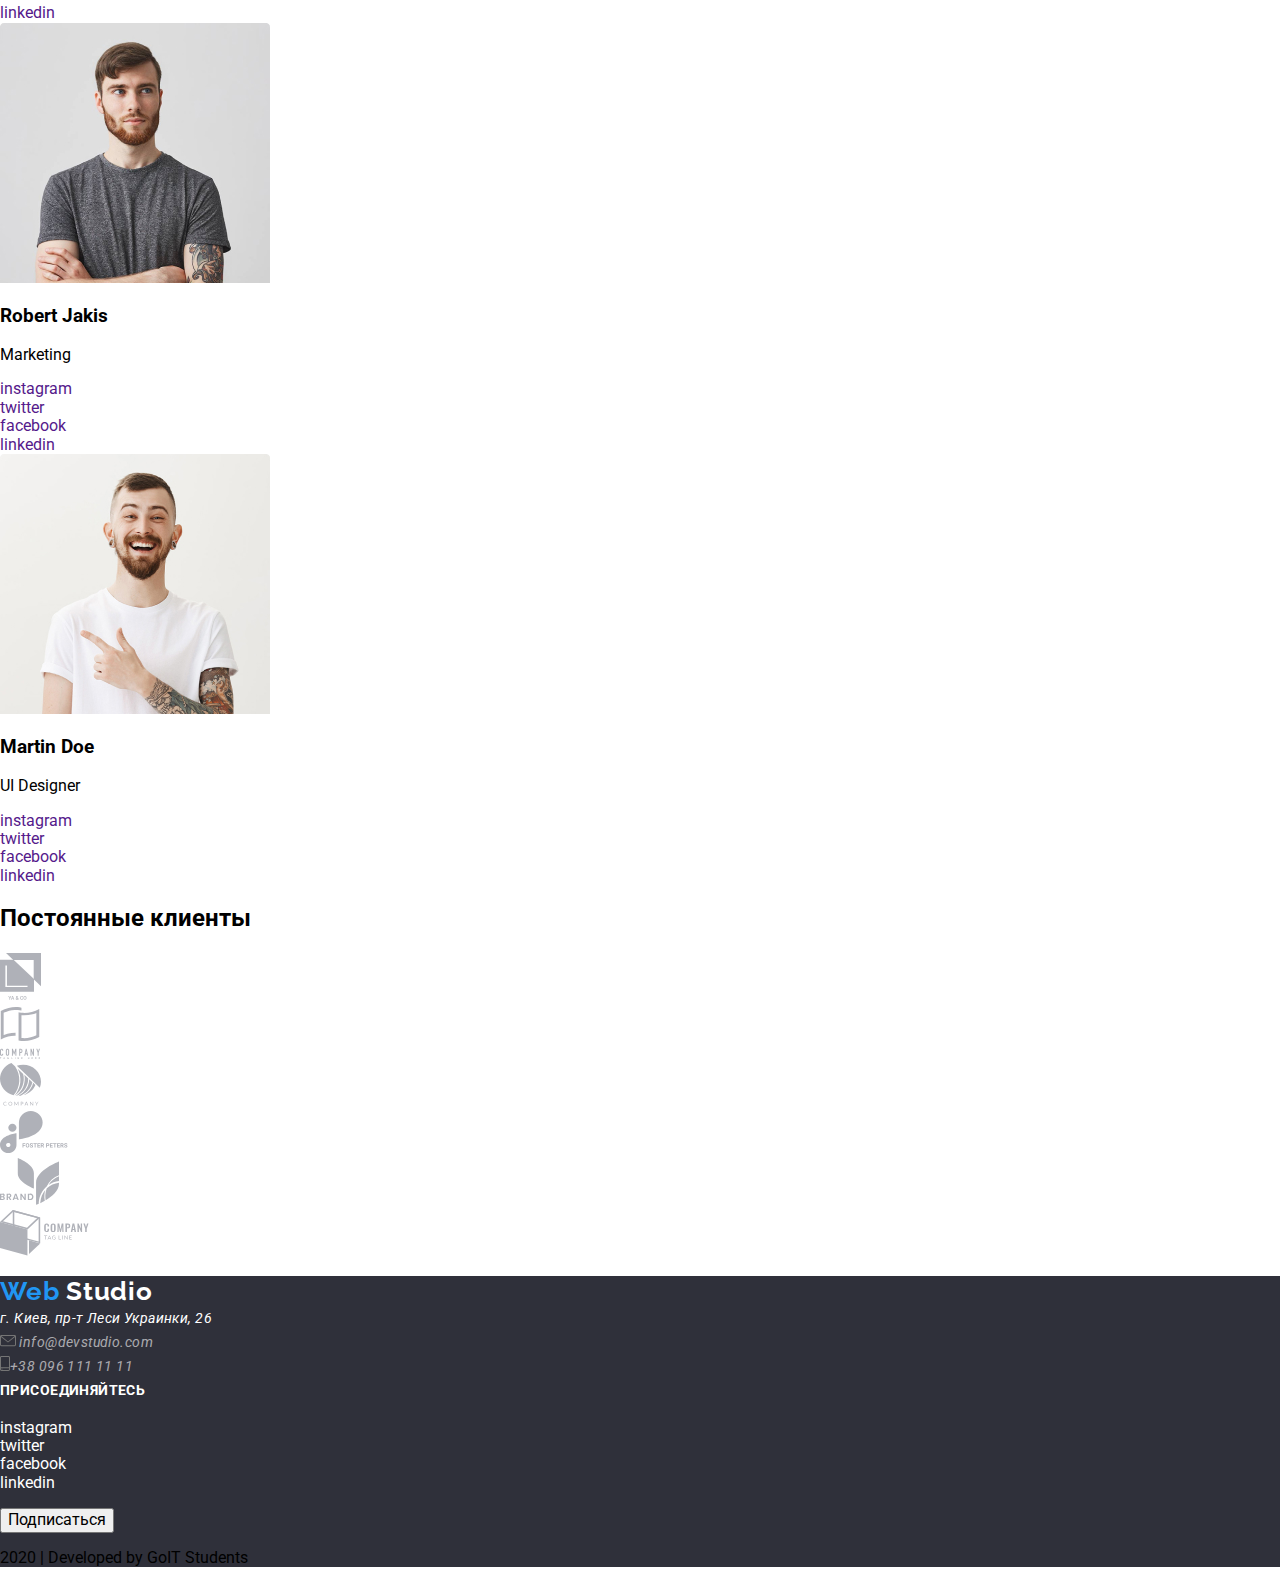
==== commit 21155f63: "добавляет стили разделм: Герой, Особенности" ====
--- a/index.html
+++ b/index.html
@@ -45,18 +45,18 @@
     </header>
     <main>
       <!-- ГЕРОЙ -->
-      <section>
+      <section class="hero">
         <h1>
           Эффективные решения <br />
           для вашего бизнеса
         </h1>
-        <a href="">Заказать услугу</a>
+        <a href="" class="order">Заказать услугу</a>
       </section>
       <!-- Особенности -->
       <section>
         <!-- скрыть заголовок секции -->
-        <h2>Особенности</h2>
-        <ul>
+        <h2 class="hidden">Особенности</h2>
+        <ul class="feature">
           <!-- Добавить фон картинкам -->
           <li>
             <img src="./images/antenna.svg" alt="Локатор" width="70" />
--- a/css/main.css
+++ b/css/main.css
@@ -2,9 +2,10 @@
   --primary-black-color: #000000;
   --primary-white-color: #ffffff;
   --accent-color: #2196f3;
-  --second-main-color: #212121;
+  --dark-main-color: #212121;
   --text-color: #757575;
   --primary-footer-color: #2f303a;
+  --background-primary-gray: #f5f4fa;
 }
 
 body {
@@ -25,6 +26,10 @@
   margin-left: 0; /* Отступ слева в браузере IE и Opera */
   padding-left: 0; /* Отступ слева в браузере Firefox, Safari, Chrome */
 }
+
+.hidden {
+  display: none;
+}
 /* <header> */
 
 .logo-web {
@@ -51,7 +56,7 @@
   font-size: 14px;
   line-height: 1.14;
   letter-spacing: 0.02em;
-  color: var(--second-main-color);
+  color: var(--dark-main-color);
 }
 
 /* Контакты */
@@ -71,59 +76,21 @@
   outline-width: 0px;
 }
 
-/* </heder> */
-
-/* <footer> */
-
-footer {
-  background: var(--primary-footer-color);
-}
-
-.logo-studio-bottom {
-  color: var(--primary-white-color);
-  font-family: Raleway, sans-serif;
-  font-weight: 700;
-  font-size: 26px;
-  line-height: 1.19;
-  letter-spacing: 0.03em;
-}
-
-.footer-address {
-  font-weight: 400;
-  font-size: 14px;
-  line-height: 1.71;
-  letter-spacing: 0.03em;
-  color: var(--primary-white-color);
-}
-
-.footer-address a {
-  font-weight: 400;
-  font-size: 14px;
-  line-height: 1.71;
-  letter-spacing: 0.03em;
-  color: rgba(255, 255, 255, 0.6);
-}
-
-.join {
-  font-weight: 700;
-  font-size: 14px;
-  line-height: 1.71;
-  letter-spacing: 0.03em;
+/* </header> */
+
+/* <studio-main> */
+
+.hero {
+  font-weight: 900;
+  font-size: 44px;
+  line-height: 1.36;
+  text-align: center;
+  letter-spacing: 0.06em;
   text-transform: uppercase;
   color: var(--primary-white-color);
 }
 
-.join a {
-  color: var(--primary-white-color);
-}
-
-.join a:hover,
-.join a:focus {
-  background-color: var(--accent-color);
-  outline-width: 0px;
-}
-
-.subscribe {
+.order {
   font-weight: 700;
   font-size: 16px;
   line-height: 1.88;
@@ -133,6 +100,146 @@
   text-align: center;
   letter-spacing: 0.06em;
   color: var(--primary-white-color);
+  background-color: var(--accent-color);
+  /* size */
+  width: 200px;
+  height: 50px;
+}
+
+.feature h3 {
+  font-weight: 700;
+  font-size: 14px;
+  line-height: 1.14;
+  letter-spacing: 0.03em;
+  text-transform: uppercase;
+  color: var(--dark-main-color);
+}
+
+.feature p {
+  font-weight: 400;
+  font-size: 14px;
+  line-height: 1.71;
+  letter-spacing: 0.03em;
+  color: var(--text-color);
+}
+
+/* .order button:hover,
+.subsorder button:focus {
+  color: var(--primary-white-color);
+  background-color: var(--accent-color);
+  outline-width: 0px; */
+
+/* <PORTFOLIO main> */
+
+/* Портфолио меню */
+
+/* filters */
+
+.filters button {
+  font-weight: 500;
+  font-size: 16px;
+  line-height: 1.63;
+  text-align: center;
+  letter-spacing: 0.03em;
+  color: var(--dark-main-color);
+  background: var(--background-primary-gray);
+}
+
+.filters button:hover,
+.filters button:focus {
+  color: var(--primary-white-color);
+  background-color: var(--accent-color);
+}
+
+/* Наши клиенты */
+
+.clients h2 {
+  font-weight: 700;
+  font-size: 18px;
+  line-height: 2;
+  letter-spacing: 0.06em;
+  color: var(--dark-main-color);
+}
+
+.clients .type {
+  font-weight: 400;
+  font-size: 16px;
+  line-height: 1.87;
+  letter-spacing: 0.03em;
+  color: var(--text-color);
+}
+
+.clients .scripture {
+  font-weight: 400;
+  font-size: 18px;
+  line-height: 1.56;
+  letter-spacing: 0.03em;
+  color: var(--primary-white-color);
+  background-color: var(--accent-color);
+}
+
+/* </main> */
+
+/* <footer> */
+
+footer {
+  background: var(--primary-footer-color);
+}
+
+.logo-studio-bottom {
+  color: var(--primary-white-color);
+  font-family: Raleway, sans-serif;
+  font-weight: 700;
+  font-size: 26px;
+  line-height: 1.19;
+  letter-spacing: 0.03em;
+}
+
+.footer-address {
+  font-weight: 400;
+  font-size: 14px;
+  line-height: 1.71;
+  letter-spacing: 0.03em;
+  color: var(--primary-white-color);
+}
+
+.footer-address a {
+  font-weight: 400;
+  font-size: 14px;
+  line-height: 1.71;
+  letter-spacing: 0.03em;
+  color: rgba(255, 255, 255, 0.6);
+}
+
+.join b {
+  font-weight: 700;
+  font-size: 14px;
+  line-height: 1.71;
+  letter-spacing: 0.03em;
+  text-transform: uppercase;
+  color: var(--primary-white-color);
+}
+
+.join a {
+  color: var(--primary-white-color);
+}
+
+.join a:hover,
+.join a:focus {
+  background-color: var(--accent-color);
+  outline-width: 0px;
+}
+
+.subscribe {
+  font-weight: 700;
+  font-size: 16px;
+  line-height: 1.88;
+  /* identical to box height, or 187% */
+  display: flex;
+  align-items: center;
+  text-align: center;
+  letter-spacing: 0.06em;
+  color: var(--primary-white-color);
 }
 
 .subscribe button:hover,
@@ -150,6 +257,9 @@
   letter-spacing: 0.03em;
   color: rgba(255, 255, 255, 0.4);
 }
+
+/* </footer> */
+
 /* button{
         background: ;
         color: ;
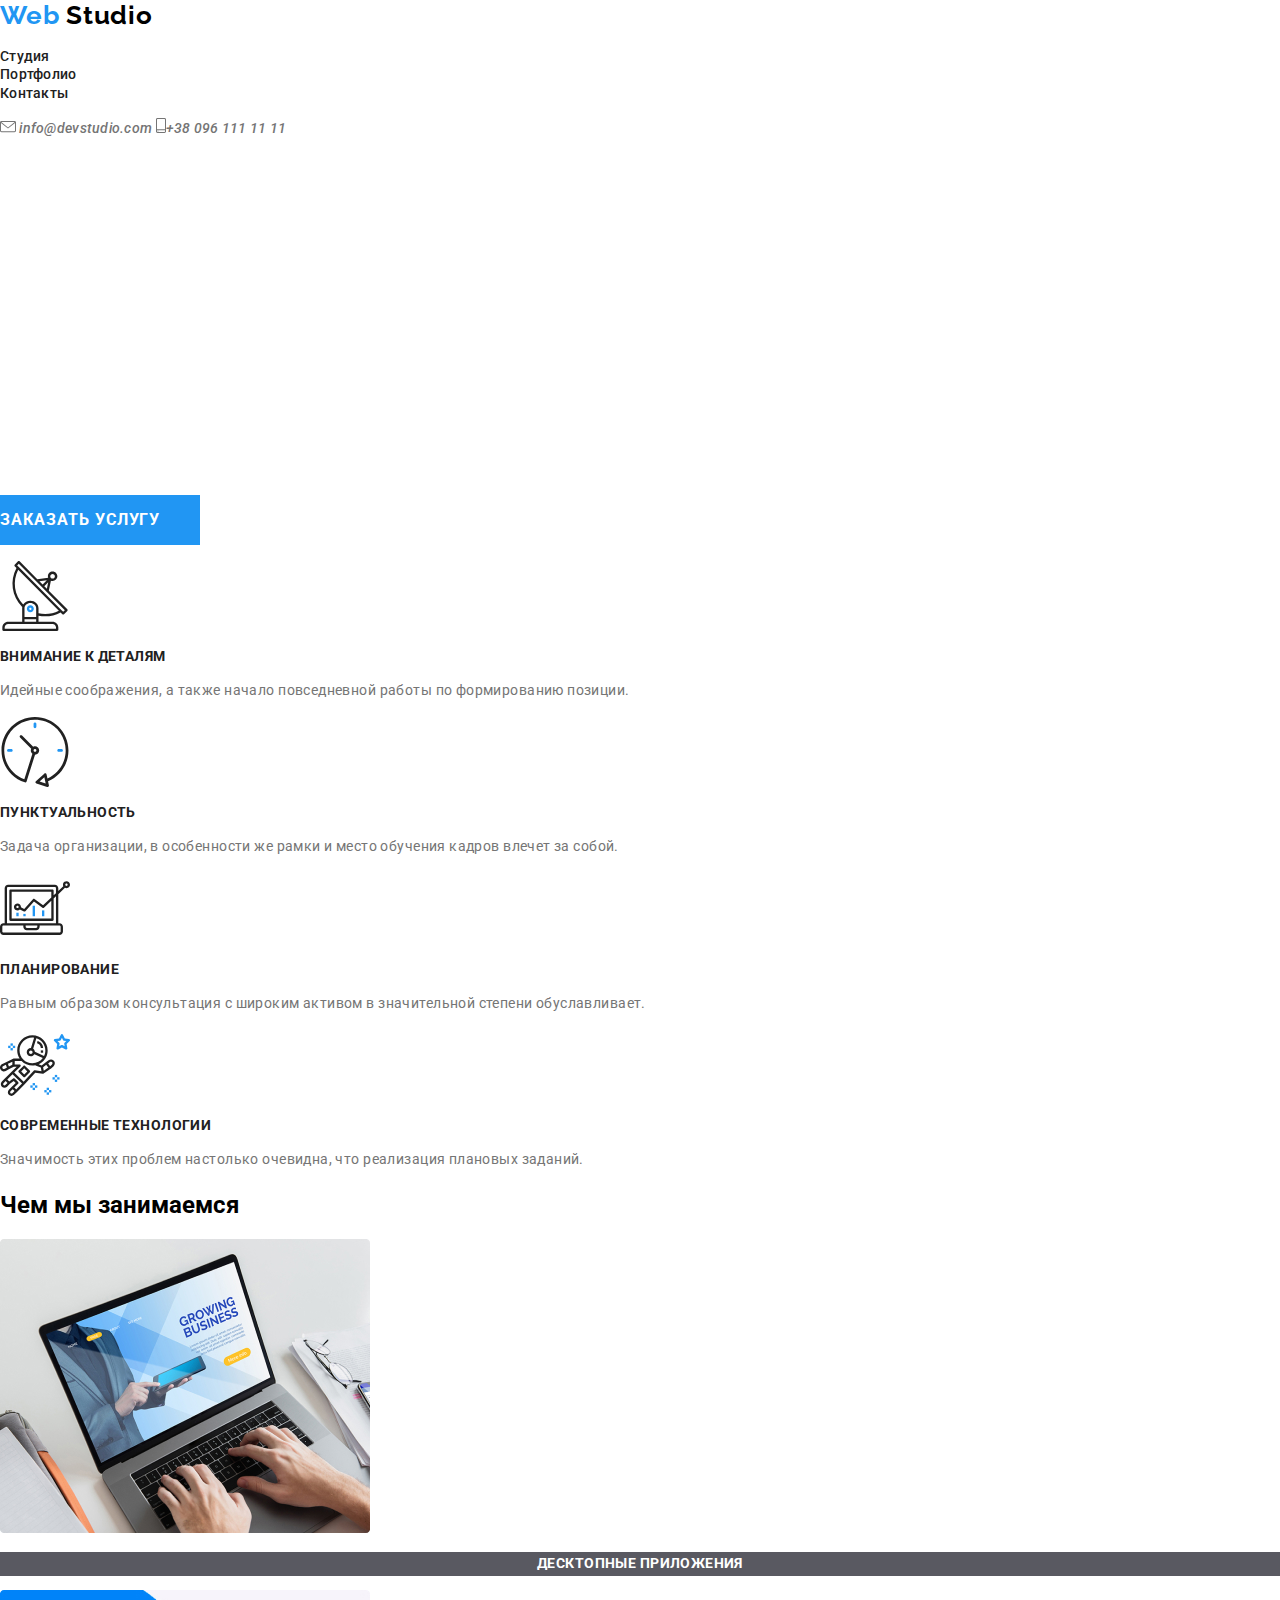
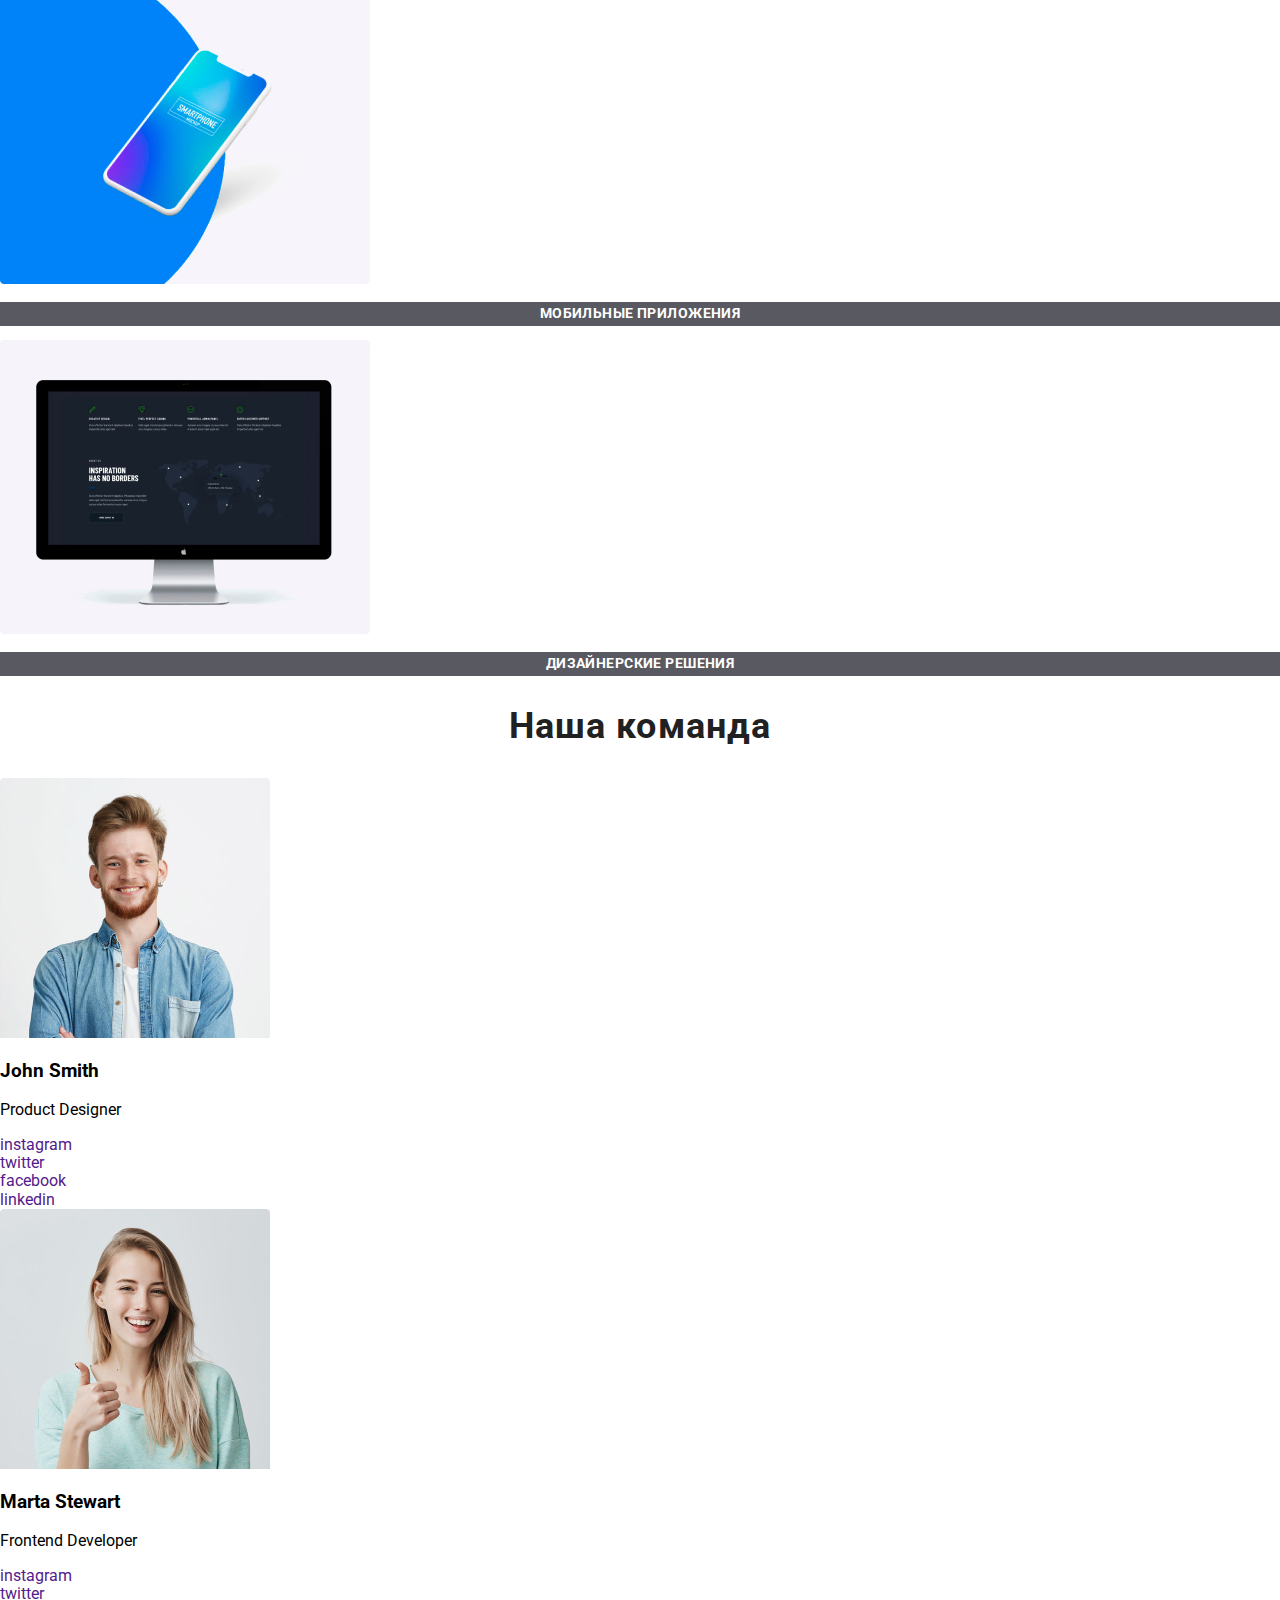
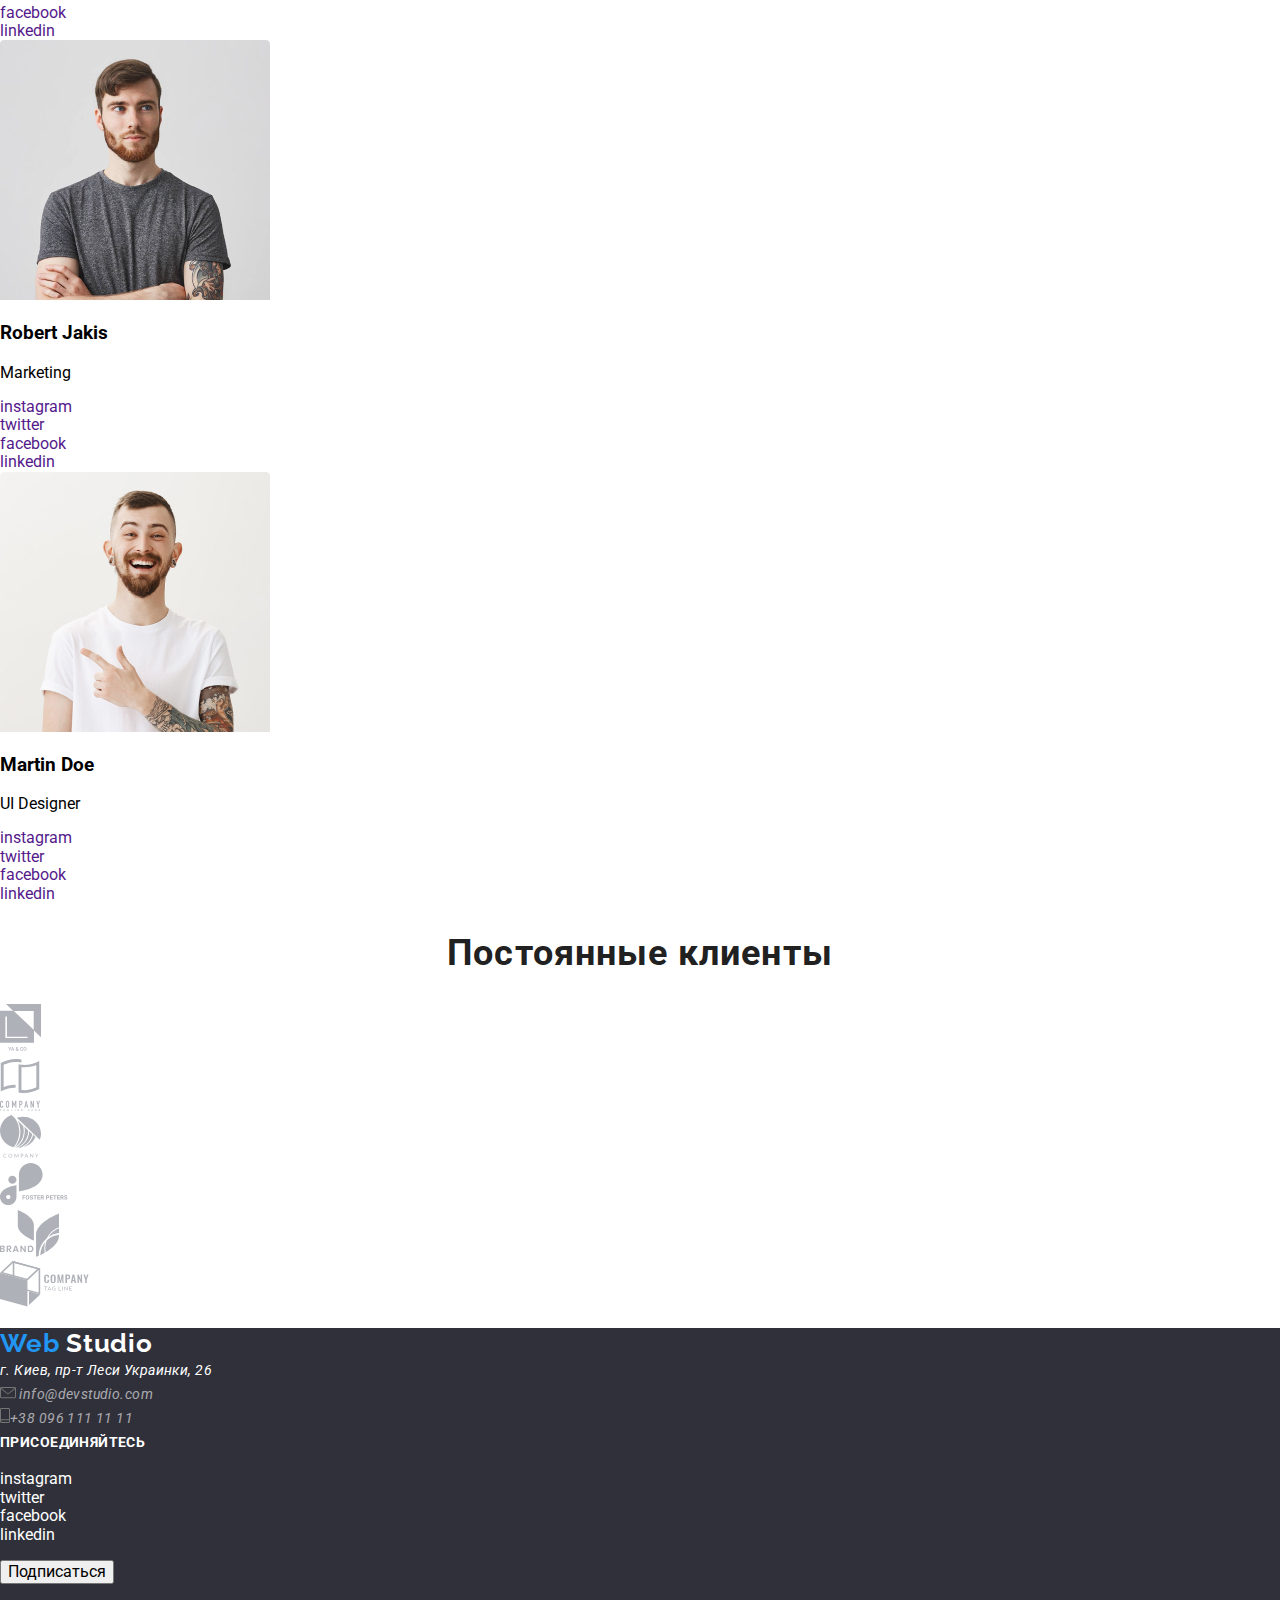
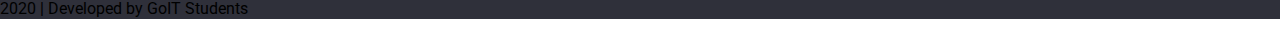
==== commit fad22232: "добавляет стили разделм: Чем мы занимаемся;  Наша команда; Постоянные клиенты" ====
--- a/index.html
+++ b/index.html
@@ -96,7 +96,7 @@
       <!-- Чем мы занимаемся -->
       <section>
         <h2>Чем мы занимаемся</h2>
-        <ul>
+        <ul class="employments">
           <li>
             <!-- Уточнить ссылки это или нет? -->
             <img src="./images/img.jpg" alt="Работа на ноутбуке" width="370" />
@@ -116,14 +116,14 @@
       </section>
       <!-- Наша команда -->
       <section>
-        <h2>Наша команда</h2>
+        <h2 class="team-title">Наша команда</h2>
         <ul>
           <li>
             <img src="./images/img(1).jpg" alt="John Smith photo" width="270" />
             <h3>John Smith</h3>
             <p>Product Designer</p>
             <!-- уточнить: соцсети оборачивать в секцию? -->
-            <ul>
+            <ul class="social-link">
               <li><a href="" aria-label="Ссылка на instagram">instagram</a></li>
               <li><a href="" aria-label="Ссылка на twitter">twitter</a></li>
               <li><a href="" aria-label="Ссылка на facebook">facebook</a></li>
@@ -138,7 +138,7 @@
             />
             <h3>Marta Stewart</h3>
             <p>Frontend Developer</p>
-            <ul>
+            <ul class="social-link">
               <li><a href="" aria-label="Ссылка на instagram">instagram</a></li>
               <li><a href="" aria-label="Ссылка на twitter">twitter</a></li>
               <li><a href="" aria-label="Ссылка на facebook">facebook</a></li>
@@ -153,7 +153,7 @@
             />
             <h3>Robert Jakis</h3>
             <p>Marketing</p>
-            <ul>
+            <ul class="social-link">
               <li><a href="" aria-label="Ссылка на instagram">instagram</a></li>
               <li><a href="" aria-label="Ссылка на twitter">twitter</a></li>
               <li><a href="" aria-label="Ссылка на facebook">facebook</a></li>
@@ -164,7 +164,7 @@
             <img src="./images/img(4).jpg" alt="Martin Doe photo" width="270" />
             <h3>Martin Doe</h3>
             <p>UI Designer</p>
-            <ul>
+            <ul class="social-link">
               <li><a href="" aria-label="Ссылка на instagram">instagram</a></li>
               <li><a href="" aria-label="Ссылка на twitter">twitter</a></li>
               <li><a href="" aria-label="Ссылка на facebook">facebook</a></li>
@@ -175,7 +175,7 @@
       </section>
       <!-- Постоянные клиенты -->
       <section>
-        <h2>Постоянные клиенты</h2>
+        <h2 class="customer">Постоянные клиенты</h2>
         <ul>
           <li>
             <a href="">
--- a/css/main.css
+++ b/css/main.css
@@ -6,6 +6,7 @@
   --text-color: #757575;
   --primary-footer-color: #2f303a;
   --background-primary-gray: #f5f4fa;
+  --background-primary-darck: rgba(47, 48, 58, 0.8);
 }
 
 body {
@@ -123,6 +124,85 @@
   color: var(--text-color);
 }
 
+.employments h3 {
+  font-weight: 700;
+  font-size: 14px;
+  line-height: 1.71;
+  text-align: center;
+  letter-spacing: 0.03em;
+  text-transform: uppercase;
+  color: var(--primary-white-color);
+  background: var(--background-primary-darck);
+  /* bg */
+  /* position: absolute; */
+  /* width: 370px;
+  height: 70px;
+  left: 615px;
+  top: 1435px; */
+}
+
+.team-title {
+  font-weight: 700;
+  font-size: 36px;
+  line-height: 1.16;
+  text-align: center;
+  letter-spacing: 0.03em;
+  color: var(--dark-main-color);
+  /* Наша команда */
+  /* position: absolute; */
+  /* width: 264px;
+  height: 42px;
+  left: 668px;
+  top: 1693px; */
+}
+
+.team-title h3 {
+  font-weight: 500;
+  font-size: 16px;
+  line-height: 1.18;
+  text-align: center;
+  letter-spacing: 0.03em;
+  color: var(--dark-main-color);
+}
+
+.team-title p {
+  font-weight: 400;
+  font-size: 16px;
+  line-height: 1.18;
+  text-align: center;
+  letter-spacing: 0.03em;
+  color: var(--text-color);
+}
+
+.social-link a:hover,
+.social-link a:focus {
+  color: var(--primary-white-color);
+  background-color: var(--accent-color);
+  outline-width: 0px;
+}
+
+.customer {
+  font-weight: 700;
+  font-size: 36px;
+  line-height: 1.16;
+  text-align: center;
+  letter-spacing: 0.03em;
+  color: var(--dark-main-color);
+  /* Постоянные клиенты */
+  /* position: absolute;
+  width: 390px;
+  height: 42px;
+  left: 606px;
+  top: 2395px; */
+}
+
+.customer img:hover,
+.customer img:focus {
+  background-color: var(--accent-color);
+}
+
+/* </studio-main> */
+
 /* .order button:hover,
 .subsorder button:focus {
   color: var(--primary-white-color);
@@ -178,7 +258,7 @@
   background-color: var(--accent-color);
 }
 
-/* </main> */
+/* </PORTFOLIO main> */
 
 /* <footer> */
 
